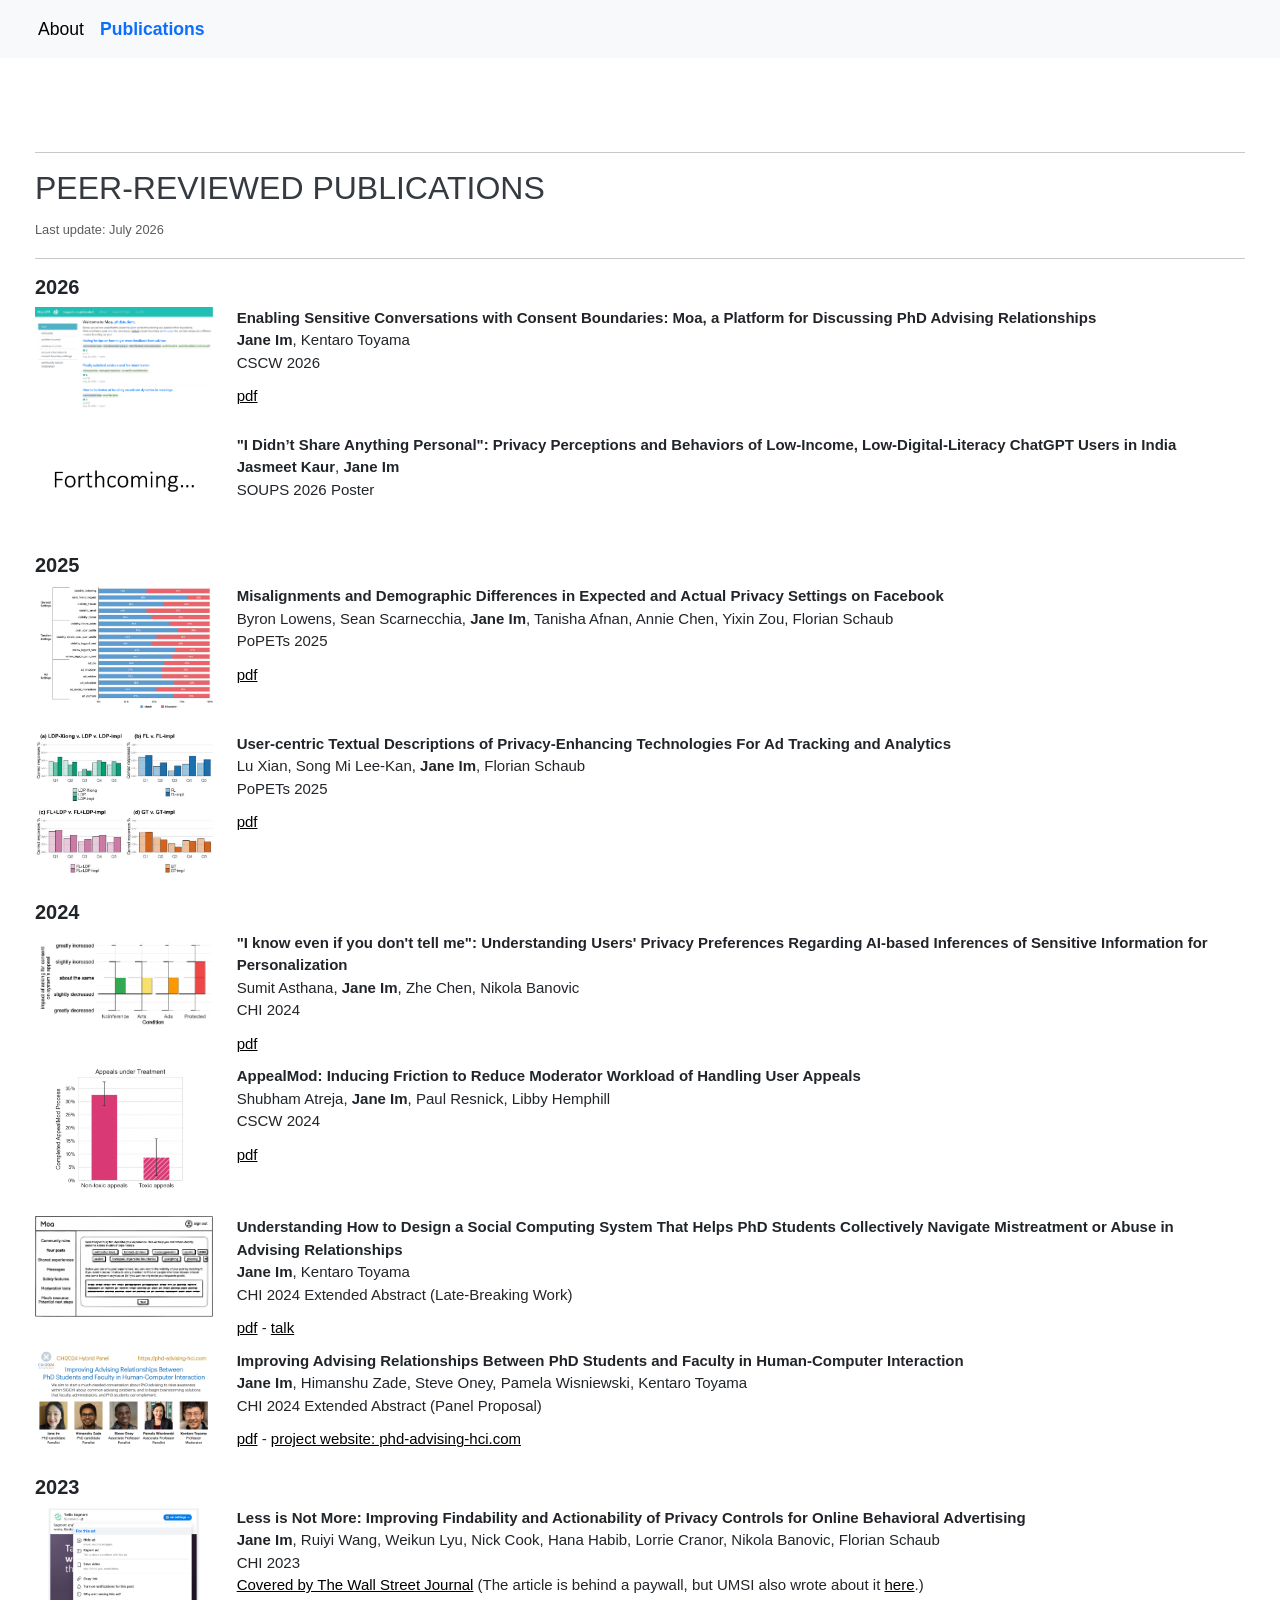
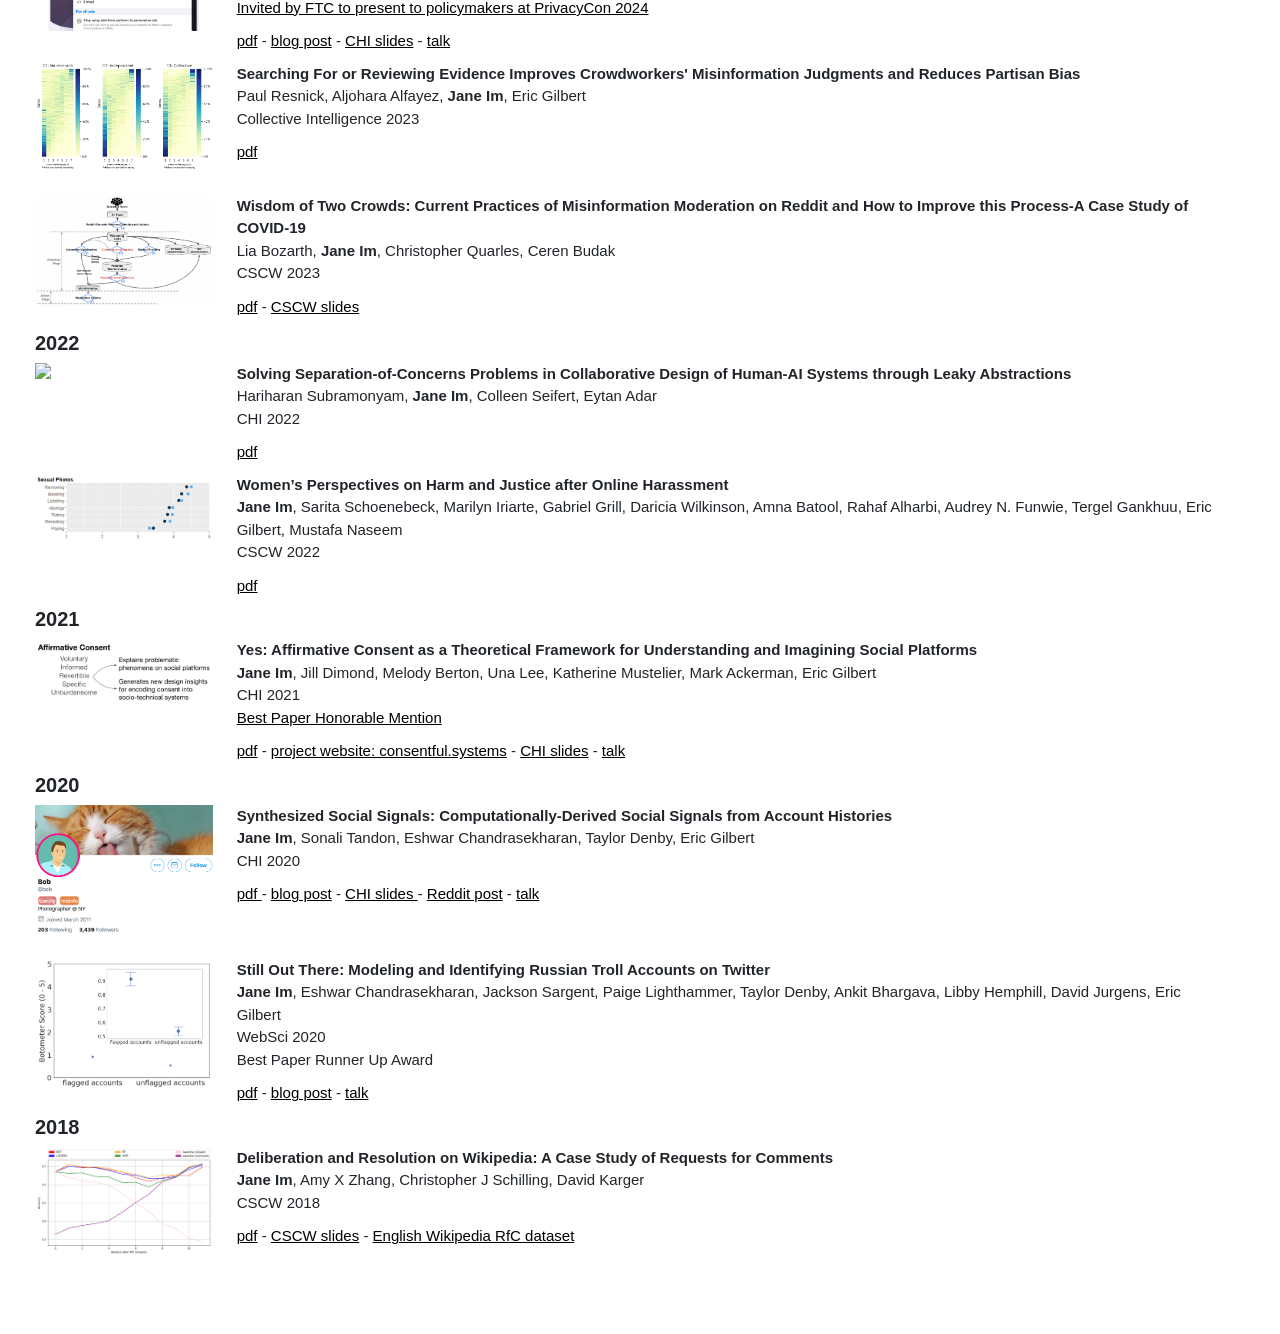
==== publications.html @ b5b334bc "publications page" ====
<!doctype html>
<html lang="en">
    <head>
        <meta charset="utf-8">
        <meta name="viewport" content="width=device-width, initial-scale=1, shrink-to-fit=no">
        <!-- Meta -->
        <meta name="description" content="Website of the RISC Group at CISPA.">
        <meta name="author" content="Jane Im">
        <!-- Performance -->
        <link rel="preload" as="font" href="webfonts/fa-brands-400.woff2" type="font/woff2" crossorigin="anonymous">
        <link rel="preload" as="font" href="webfonts/fa-regular-400.woff2" type="font/woff2" crossorigin="anonymous">
        <link rel="preload" as="font" href="webfonts/fa-solid-900.woff2" type="font/woff2" crossorigin="anonymous">
        <link rel="preload" as="font" href="webfonts/fa-v4compatibility.woff2" type="font/woff2" crossorigin="anonymous">
        <link rel="preload" as="font" href="webfonts/quicksand-v28-latin-ext_latin-500.woff2" type="font/woff2" crossorigin="anonymous">
        <link rel="preload" as="font" href="webfonts/quicksand-v28-latin-ext_latin-700.woff2" type="font/woff2" crossorigin="anonymous">
        <link rel="preload" as="font" href="webfonts/vt323-v17-latin-ext_latin-regular.woff2" type="font/woff2" crossorigin="anonymous">
        <!-- Facebook Card -->
        <meta property="og:type" content="website">
        <meta property="og:title" content="RISC Group's website.">
        <!-- Style -->
        <title>RISC Group</title>
        <link rel="stylesheet" href="css/thirdparty/bootstrap.min.css">
        <link rel="stylesheet" href="css/custom/website.css?v=1337">
        <link rel="stylesheet" href="css/custom/base.css">
        <link rel="stylesheet" href="css/thirdparty/fontawesome.all.min.css">
    </head>
    <body id="main">
        <nav class="navbar navbar-expand-lg navbar-light bg-light fixed-top">
            <div class="container">
                <!-- <a class="navbar-brand" href="index.html"><picture><source srcset="img/logos/mg-trans.webp" type="image/webp"><source srcset="img/logos/mg-trans.png" type="image/png"><img src="img/logos/mg-trans.png" width="32" height="32" alt="MG Logo" class="d-inline-block align-top" loading="lazy"></picture></a> -->
                <button class="navbar-toggler" type="button" data-bs-toggle="collapse" data-bs-target="#navbarsExampleDefault" aria-controls="navbarsExampleDefault" aria-expanded="false" aria-label="Toggle navigation">
                    <span class="navbar-toggler-icon"></span>
                </button>
                <div class="collapse navbar-collapse" id="navbarsExampleDefault">
                    <ul class="navbar-nav me-auto mb-2 mb-lg-0 smooth-scroll">
                        <li class="nav-item"><a class="nav-link" href="index.html">About</a></li>
                        <li class="nav-item active"><a class="nav-link" href="publications.html" data-bs-toggle="collapse" data-bs-target=".navbar-collapse.show">Publications <span class="visually-hidden">(current)</span></a></li>
                    </ul>
                </div>
            </div>
        </nav>
        <div class="container">
            <hr>
            <h2 id="publications" class="headline">Peer-Reviewed Publications</h2>
            <span class="text-muted list-item-unstyled" style="font-size: 0.8rem;">Last update: July 2026</span>
            <hr>
            <!-- Citation Profiles -->
            <div class="row fluid" id="publications">

            <div class="project-category"><h5>2026</h5></div>
            <div class="row project-row">
                <div class="col-md-2 col-xs-4"><img src="images/moa-main.png" class="img-fluid center-block project-img"></div>
                <div class="col-md-10 col-xs-8">
                    <div  class="project-title"> <b>Enabling Sensitive Conversations with Consent Boundaries: Moa, a Platform for Discussing PhD Advising Relationships </b> 
                        <br>
                        <span class="group-member">Jane Im</span>, Kentaro Toyama
                        <br>
                        CSCW 2026
                    </div>
                    <div class="project-description">
                        <a href="papers/CSCW_Moa.pdf">pdf</a>
                    </div>
                </div>
            </div>
            <br>
            <div class="row project-row">
                <div class="col-md-2 col-xs-4"><img src="images/forthcoming.png" class="img-fluid center-block project-img"></div>
                <div class="col-md-10 col-xs-8">
                    <div  class="project-title"> <b>"I Didn’t Share Anything Personal": Privacy Perceptions and Behaviors of Low-Income, Low-Digital-Literacy ChatGPT Users in India </b> 
                        <br>
                        <span class="group-member">Jasmeet Kaur</span>, <span class="group-member">Jane Im</span>
                        <br>
                        SOUPS 2026 Poster
                    </div>
                    <div class="project-description">
                        <!-- <a href="papers/CSCW_Moa.pdf">pdf</a> -->
                    </div>
                </div>
            </div>
            <br>
            <div class="project-category"><h5>2025</h5></div>
            <div class="row project-row">
                <div class="col-md-2 col-xs-4"><img src="images/lowens-popets-2025.jpg" class="img-fluid center-block project-img"></div>
                <div class="col-md-10 col-xs-8">
                    <div  class="project-title"> <b>Misalignments and Demographic Differences in Expected and Actual Privacy Settings on Facebook</b> 
                        <br>
                        Byron Lowens, Sean Scarnecchia, <span class="group-member">Jane Im</span>, Tanisha Afnan, Annie Chen, Yixin Zou, Florian Schaub
                        <br>
                        PoPETs 2025
                    </div>
                    <div class="project-description">
                        <a href="papers/lowens-popets-2025.pdf">pdf</a>
                    </div>
                </div>
            </div>
            <br>
            <div class="row project-row">
                <div class="col-md-2 col-xs-4"><img src="images/xian-popets-2025.jpg" class="img-fluid center-block project-img"></div>
                <div class="col-md-10 col-xs-8">
                    <div  class="project-title"> <b>User-centric Textual Descriptions of Privacy-Enhancing Technologies For Ad Tracking and Analytics</b> 
                        <br>
                        Lu Xian, Song Mi Lee-Kan, <span class="group-member">Jane Im</span>, Florian Schaub 
                        <br>
                        PoPETs 2025
                    </div>
                    <div class="project-description">
                        <a href="papers/xian-popets-2025.pdf">pdf</a>
                    </div>
                </div>
            </div>

            <br>

            <div class="project-category"><h5>2024</h5></div>
            <div class="row project-row">
                <div class="col-md-2 col-xs-4"><img src="images/chi2024-asthana.png" class="img-fluid center-block project-img"></div>
                <div class="col-md-10 col-xs-8">
                    <div  class="project-title"> <b>"I know even if you don't tell me": Understanding Users' Privacy Preferences Regarding AI-based Inferences of Sensitive Information for Personalization</b> 
                        <br>
                        Sumit Asthana, <span class="group-member">Jane Im</span>, Zhe Chen, Nikola Banovic 
                        <br>
                        CHI 2024
                    </div>
                    <div class="project-description">
                        <a href="papers/chi2024-personalization-and-inference.pdf">pdf</a>
                    </div>
                </div>
            </div>
            <br>
            <div class="row project-row">
                <div class="col-md-2 col-xs-4"><img src="images/cscw23.png" class="img-fluid center-block project-img"></div>
                <div class="col-md-10 col-xs-8">
                    <div  class="project-title"> <b>AppealMod: Inducing Friction to Reduce Moderator Workload of Handling User Appeals</b> 
                        <br>
                        Shubham Atreja, <span class="group-member">Jane Im</span>, Paul Resnick, Libby Hemphill
                        <br>
                        CSCW 2024
                    </div>
                    <div class="project-description">
                        <a href="https://arxiv.org/pdf/2301.07163.pdf">pdf</a>
                    </div>
                </div>
            </div>
            <br>
            <div class="row project-row">
                <div class="col-md-2 col-xs-4"><img src="images/chiea24-lbw.png" class="img-fluid center-block project-img"></div>
                <div class="col-md-10 col-xs-8">
                    <div  class="project-title"> <b>Understanding How to Design a Social Computing System That Helps PhD Students Collectively Navigate Mistreatment or Abuse in Advising Relationships</b> 
                        <br>
                        <span class="group-member">Jane Im</span>, Kentaro Toyama
                        <br>
                        CHI 2024 Extended Abstract (Late-Breaking Work)
                    </div>
                    <div class="project-description">
                        <a href="papers/chiea2024-phd-advising-lbw.pdf">pdf</a> - <a href="https://youtu.be/Ys6WTHJ48sU">talk</a>
                    </div>
                </div>
            </div>
            <br>
            <div class="row project-row">
                <div class="col-md-2 col-xs-4"><img src="images/phd-advising-relationship.png" class="img-fluid center-block project-img"></div>
                <div class="col-md-10 col-xs-8">
                    <div  class="project-title"> <b>Improving Advising Relationships Between PhD Students and Faculty in Human-Computer Interaction</b> 
                        <br>
                        <span class="group-member">Jane Im</span>, Himanshu Zade, Steve Oney, Pamela Wisniewski, Kentaro Toyama 
                        <br>
                        CHI 2024 Extended Abstract (Panel Proposal)
                    </div>
                    <div class="project-description">
                        <a href="papers/chi2024-improving-advising.pdf">pdf</a> - <a href="https://phd-advising-hci.com">project website: phd-advising-hci.com</a>
                    </div>
                </div>
            </div> 
            <br>
            <div class="project-category"><h5>2023</h5></div>
            <div class="row project-row">
                <div class="col-md-2 col-xs-4"><img src="images/ad-control.png" class="img-fluid center-block project-img"></div>
                <div class="col-md-10 col-xs-8">
                    <div  class="project-title"> <b>Less is Not More: Improving Findability and Actionability of Privacy Controls for Online Behavioral Advertising</b> 
                        <br>
                        <span class="group-member">Jane Im</span>, Ruiyi Wang, Weikun Lyu, Nick Cook, Hana Habib, Lorrie Cranor, Nikola Banovic, Florian Schaub
                        <br>
                        CHI 2023
                    </div>
                    <div>
                        <a class="award" href="https://www.wsj.com/business/media/easier-consumers-control-ads-e20b5580">Covered by The Wall Street Journal</a> (The article is behind a paywall, but UMSI also wrote about it <a href="https://www.si.umich.edu/about-umsi/news/im-social-media-users-want-more-control-over-ads">here</a>.)
                        <br>
                        <a class="award" href="https://www.ftc.gov/news-events/events/2024/03/privacycon-2024">Invited by FTC to present to policymakers at PrivacyCon 2024</a>
                    </div>
                    <div class="project-description">
                        <a href="papers/chi23-ad-control-findability.pdf">pdf</a> - <a href="https://medium.com/@imjane/less-is-not-more-improving-findability-and-actionability-of-privacy-controls-for-online-behavioral-32844387784b">blog post</a> - <a href="papers/chi2023-janeim.pdf">CHI slides</a> - <a href="https://youtu.be/Vx9h_3PLZhM">talk</a>
                    </div>
                </div>
            </div>
            <br>
            <div class="row project-row">
                <div class="col-md-2 col-xs-4"><img src="images/informed-crowd.png" class="img-fluid center-block project-img"></div>
                <div class="col-md-10 col-xs-8">
                    <div  class="project-title"> <b> Searching For or Reviewing Evidence Improves Crowdworkers' Misinformation Judgments and Reduces Partisan Bias</b> 
                        <br>
                        Paul Resnick, Aljohara Alfayez, <span class="group-member">Jane Im</span>, Eric Gilbert
                        <br>
                        Collective Intelligence 2023
                    </div>
                    <div class="project-description">
                        <!-- In this work, we investigated whether crowd workers can be trusted to judge whether news-like articles on the Internet are misleading. Do partisanship and inexperience get in the way?
                        <br> -->
                        <a href="https://arxiv.org/pdf/2108.07898">pdf</a>
                    </div>
                </div>
            </div>
            <br>
            <div class="row project-row">
                <div class="col-md-2 col-xs-4"><img src="images/mod-workflow.png" class="img-fluid center-block project-img"></div>
                <div class="col-md-10 col-xs-8">
                    <div  class="project-title"> <b> Wisdom of Two Crowds: Current Practices of Misinformation Moderation on Reddit and How to Improve this Process-A Case Study of COVID-19</b> 
                        <br>
                        Lia Bozarth, <span class="group-member">Jane Im</span>, Christopher Quarles, Ceren Budak
                        <br>
                        CSCW 2023
                    </div>
                    <div class="project-description">
                        <a href="papers/cscw2023-bozarth.pdf">pdf</a> - <a href="papers/cscw2023-crowd-wisdom-talk.pdf">CSCW slides</a> 
                    </div>
                </div>
            </div>
            <br>
            <div class="project-category"><h5>2022</h5></div>
            <div class="row project-row">
                <div class="col-md-2 col-xs-4"><img src="https://haridecoded.com/images/leaky.png" class="img-fluid center-block project-img"></div>
                <div class="col-md-10 col-xs-8">
                    <div  class="project-title"> <b>Solving Separation-of-Concerns Problems in Collaborative Design of Human-AI Systems through Leaky Abstractions</b> 
                        <br>
                        Hariharan Subramonyam, <span class="group-member">Jane Im</span>, Colleen Seifert, Eytan Adar
                        <br>
                        CHI 2022
                    </div>
                    <div class="project-description">
                        <a href="https://haridecoded.com/resources/leaky.pdf">pdf</a> 
                    </div>
                </div>
            </div>
            <br>
            <div class="row project-row">
                <div class="col-md-2 col-xs-4"><img src="images/cscw22.png" class="img-fluid center-block project-img"></div>
                <div class="col-md-10 col-xs-8">
                    <div  class="project-title"> <b> Women’s Perspectives on Harm and Justice after Online Harassment</b> 
                        <br>
                        <span class="group-member">Jane Im</span>, Sarita Schoenebeck, Marilyn Iriarte, Gabriel Grill, Daricia Wilkinson, Amna Batool, Rahaf Alharbi, Audrey N. Funwie, Tergel Gankhuu, Eric Gilbert, Mustafa Naseem
                        <br>
                        CSCW 2022
                    </div>
                    <div class="project-description">
                        <a href="papers/cscw22-women-perspectives-online-harm.pdf">pdf</a> 
                    </div>
                </div>
            </div>
            <br>
            <div class="project-category"><h5>2021</h5></div>
            <div class="row project-row">
                    <div class="col-md-2 col-xs-4">
                    <img src="images/ac-framework.png" class="img-fluid center-block project-img"></div>
                    <div class="col-md-10 col-xs-8">
                        <div  class="project-title"> <b>Yes: Affirmative Consent as a Theoretical Framework for Understanding and Imagining Social Platforms </b>
                        <br>
                        <span class="group-member">Jane Im</span>, Jill Dimond, Melody Berton, Una Lee, Katherine Mustelier, Mark Ackerman, Eric Gilbert
                        <br>
                        CHI 2021
                        </div>
                        <div class="award">
                            <a href="https://chi2021.acm.org/information/5208.html">Best Paper Honorable Mention</a>
                        </div>
                        <div class="project-description">
                            <a href="papers/chi2021-affirmative-consent.pdf">pdf</a> - <a href="https://consentful.systems/">project website: consentful.systems</a> - <a href="papers/chi2021-slides.pdf">CHI slides</a> - <a href="https://youtu.be/eLxEG5qHIso">talk</a>
                            <br>                    
                        </div>
                    </div>
                </div>
            <br>
            <div class="project-category"><h5>2020</h5></div>
            <div class="row project-row">
                <div class="col-md-2 col-xs-4">
                <img src="images/sig.png" class="img-fluid center-block project-img"></div>
                <div class="col-md-10 col-xs-8">
                    <div  class="project-title"> <b>Synthesized Social Signals: Computationally-Derived Social Signals from Account Histories </b>
                    <br>
                    <span class="group-member">Jane Im</span>, Sonali Tandon, Eshwar Chandrasekharan, Taylor Denby, Eric Gilbert
                    <br>
                    CHI 2020
                    </div>
                    <div class="project-description">
                        <!-- Social signals are crucial when we decide if we want to interact with someone online. However, social signals are limited to the few that platform designers provide, and most can be easily manipulated. 
                        We propose a new idea called synthesized social signals (S3s): social signals computationally derived from an account’s history and then rendered into the profile. By developing and deploying a Chrome extension called Sig, we show that S3s can reduce receiver costs and raise the cost of faking signals.
                        <br> -->
                        <a href="papers/s3-chi2020.pdf"> pdf </a> - <a href="https://medium.com/@imjane/synthesized-social-signals-s3s-a5f31b07210d">blog post</a> - <a href="papers/s3-chi-2020.pdf"> CHI slides </a> - <a href="https://www.reddit.com/r/science/comments/foxfxs/analyzing_twitter_users_post_history_can/">Reddit post</a> -  <a href="https://youtu.be/SmNXUS-kFik">talk</a>
                        <!-- <div class="video">
                            <iframe width="448" height="252" src="https://www.youtube.com/embed/SmNXUS-kFik" frameborder="0" allow="accelerometer; autoplay; encrypted-media; gyroscope; picture-in-picture" allowfullscreen></iframe>
                        </div> -->
                    </div>
                </div>
            </div>
            <br>
            <div class="row project-row">
                <div class="col-md-2 col-xs-4"><img src="images/russian-troll.png" class="img-fluid center-block project-img"></div>
                <div class="col-md-10 col-xs-8">
                    <div  class="project-title"> 
                        <b>
                        Still Out There: Modeling and Identifying Russian Troll Accounts on Twitter
                        </b>  
                        <br>
                        <span class="group-member">Jane Im</span>, Eshwar Chandrasekharan, Jackson Sargent, Paige Lighthammer, Taylor Denby, Ankit Bhargava, Libby Hemphill, David Jurgens, Eric Gilbert
                        <br>
                        WebSci 2020 
                    </div>
                    <div class="award">Best Paper Runner Up Award</div>
                    <div class="project-description">
                       <!--  There is evidence that Russia’s Internet Research Agency attempted to interfere with the 2016 U.S. election by running fake accounts on Twitter—often referred to as “Russian trolls”. In this work, we: 1) develop machine learning models that predict whether a Twitter account is a Russian troll within a set of 170K control accounts; and, 2) demonstrate that it is possible to use this model to find active accounts on Twitter still likely acting on behalf of the Russian state. 
                        <br> -->
                        <a href="papers/ira-websci20.pdf">pdf</a> - <a href="https://medium.com/@imjane/we-think-the-russian-trolls-are-still-out-there-attempts-to-identify-them-with-ml-907fee07bd93?fbclid=IwAR08E_rbBGJUGsw2do2VJhdUmOm0uX2TtksXBmGNp3zy2E7IeI6MAD_WjfQ">blog post</a> - <a href="https://youtu.be/EI7MUZUP-Z8">talk</a>
                        <!-- <div class="video">
                            <iframe width="448" height="252" src="https://www.youtube.com/embed/EI7MUZUP-Z8" frameborder="0" allow="accelerometer; autoplay; encrypted-media; gyroscope; picture-in-picture" allowfullscreen></iframe>
                        </div> -->
                    </div>
                </div>
            </div>
            <br>
            <div class="project-category"><h5>2018</h5></div>
            <div class="row project-row">
                <div class="col-md-2 col-xs-4"><img src="images/rfc_image.png" class="img-fluid center-block project-img"></div>
                <div class="col-md-10 col-xs-8">
                    <div  class="project-title"> <b>Deliberation and Resolution on Wikipedia: A Case Study of Requests for Comments</b> 
                     <br>
                    <span class="group-member">Jane Im</span>, Amy X Zhang, Christopher J Schilling, David Karger 
                    <br>
                    CSCW 2018
                    </div>
                    <div class="project-description">
                        <!-- <a href="http://en.wikipedia.org/wiki/Wikipedia:Requests_for_comment">Request for Comment (RfC)</a> is a system within Wikipedia for inviting new inputs to help resolve an ongoing content dispute.
                        <br>
                        We researched on preventing stale RfCs by building models to predict RfCs' outcomes.
                        <br> -->
                        <a href="papers/final_version_CSCW_2018.pdf">pdf</a> - <a href="papers/CSCW 2018 FINAL.pdf">CSCW slides</a> - <a href="https://figshare.com/articles/rfc_sql/7038575">English Wikipedia RfC dataset</a>
                       <!--  <div class="video">
                            <iframe width="448" height="252" src="https://www.youtube.com/embed/OY8vZ6wES9o?start=1821" frameborder="0" allow="accelerometer; autoplay; encrypted-media; gyroscope; picture-in-picture" allowfullscreen></iframe>
                        </div> -->
                    </div>
                </div>
            </div>

            <br>
             

        </div>
            <!-- List of papers -->
            
            <!-- Just some spacing -->
            <br>
            <br>
        </div><!-- end container -->
        <script src="js/thirdparty/jquery.min.js"></script>
        <script>window.jQuery || document.write('<script src="js/thirdparty/jquery.min.js"><\/script>')</script>
        <script src="js/thirdparty/bootstrap.bundle.min.js"></script>
        <script src="js/custom/website.js"></script>
    </body>
</html>
---- css/custom/website.css ----
/*** Google Web Fonts - START ***/

/* quicksand-500 - latin-ext_latin */
@font-face {
    font-family: "Avenir Next", Avenir, "Helvetica Neue", "Gill Sans", "Gill Sans MT", Helvetica, sans-serif;
    font-style: normal;
    /*font-weight: 500;*/
    src: local(''),
        url('../../webfonts/quicksand-v28-latin-ext_latin-500.woff2') format('woff2'), /* Chrome 26+, Opera 23+, Firefox 39+ */
        url('../../webfonts/quicksand-v28-latin-ext_latin-500.woff') format('woff'); /* Chrome 6+, Firefox 3.6+, IE 9+, Safari 5.1+ */
    font-display: swap;
}
/* quicksand-700 - latin-ext_latin */
@font-face {
    ffont-family: "Avenir Next", Avenir, "Helvetica Neue", "Gill Sans", "Gill Sans MT", Helvetica, sans-serif;
    
    font-style: normal;
    /*font-weight: 700;*/
    src: local(''),
        url('../../webfonts/quicksand-v28-latin-ext_latin-700.woff2') format('woff2'), /* Chrome 26+, Opera 23+, Firefox 39+ */
        url('../../webfonts/quicksand-v28-latin-ext_latin-700.woff') format('woff'); /* Chrome 6+, Firefox 3.6+, IE 9+, Safari 5.1+ */
    font-display: swap;
}

body {
    font-size: 110%;
    font-family: 'Quicksand', sans-serif;
    /*font-weight: 500;*/
}

h2 {
    font-family: 'Quicksand', sans-serif;
}

h3, h4, h5, h6 {
    font-weight: 700;
}

/* Navbar Hacks */
/* Current active */
.navbar-nav > .active > a {
    color: #0d6efd!important;
    font-weight: bold;
}
.nav-link {
    color: #000 !important;
}
.nav-item .text-muted{
    color: #6c757d!important
}

/* On mouse over */
.nav-item > a:hover {
    color: #0d6efd!important;
}

/*** Google Web Fonts - END ***/

body > .container {
    padding: 80px 15px 0;
}

.list-group-item {
    padding-left: 8px;
}

.list-inline {
    margin-bottom: 0px;
}

.card-body {
    padding: 0rem 0.25rem 0.25rem 0.25rem;
}

.card-main {
    margin-bottom: 15px;
}

/* Buttons */
.paper-button {
    margin-top: 0.25rem;
}
.cispa-button:hover {
    color: #fff;
    background-color: #018dca;
}
.mpi-button:hover {
    color: #fff;
    background-color: #006c66;
}
.rub-button:hover {
    color: #fff;
    background-color: #17365c;
}
.uds-button:hover {
    color: #fff;
    background-color: #10427a;
}
.mastodon-button:hover {
    color: #fff;
    background-color: #8c8dff;
}
.matrix-button:hover {
    color: #fff;
    background-color: #000;
}
.linkedin-button:hover {
    color: #fff;
    background-color: #1166c2;
}
.signal-button:hover {
    color: #fff;
    background-color: #3a76f0;
}
.slack-button:hover {
    color: #fff;
    background-color: #511851;
}
.github-button:hover {
    color: #fff;
    background-color: #000;
}
.google-hall-of-fame-button:hover {
    color: #fff;
    background-color: #0c9d58;
}
.apple-hall-of-fame-button:hover {
    color: #fff;
    background-color: #000;
}
.pgp-key-button:hover {
    color: #fff;
    background-color:#0093DD;
}
.google-scholar-button:hover {
    color: #fff;
    background-color: #4285F4;
}
.dblp-button:hover {
    color: #fff;
    background-color: #deb41d;
}
.orcid-button:hover {
    color: #fff;
    background-color: #99bb3d;
}
.ieee-xplore-button:hover {
     color: #fff;
     background-color: #17445a;
}
.acm-dl-button:hover {
    color: #fff;
    background-color: #000;
}
.usenix-button:hover {
    color: #fff;
    background-color: #d02039;
}
.research-gate-button:hover {
    color: #fff;
    background-color: #10aea1;
}
.semantic-scholar-button:hover {
    color: #fff;
    background-color: #1f3c73;
}
.web-of-science-button:hover {
    color: #fff;
    background-color: #5d33bf;
}
.arxiv-button:hover {
    color: #fff;
    background-color: #b31b1b;
}
.dimensions-button:hover {
    color: #fff;
    background-color: #40bbea;
}

.card-text {
    padding: 0.25rem 0.25rem 0.25rem 0.25rem;
}
.card-title {
    padding: 0.25rem 0.25rem 0.25rem 0.25rem;
}
.card-footer {
    padding: 0.25rem 0.25rem 0.25rem 0.25rem;
    background-color: #ffffff;
}

.card-end {
    padding: 0.25rem 0.25rem 0.25rem 0.75rem;
    background-color: rgba(0,0,0,.03);
    border-radius: 0 0 calc(.25rem - 1px) calc(.25rem - 1px)
}

.spacer {
    padding-top: 1em;
    padding-bottom: 1em;
    display: block;
}

.zoom {
    transition: transform .2s; /* Animation */
}

.zoom:hover {
    transform: scale(1.025);
}

.headline {
    text-transform: uppercase;
    color: #343a40;
}

.hiringtext {
    font-size: 1.2rem;
    color: #fff;
    background: #00000075;
    border-radius: 10px;
}

/* Conference label on paper photo */
.conf-label {
    position: absolute;
    right: 10px;
    top: 0;
    padding: 0;
    width: 64px;
    padding-top: 10px;
    background-color: #0edc8d;
    color: #fff;
    font-size: 1rem;
    font-weight: 800;
    text-align: center;
    z-index: 1
}

/* Flag at the bottom */
.conf-label::before {
    position: absolute;
    content: "";
    left: 0;
    bottom: -38px;
    border: 32px solid #0edc8d;
    border-bottom-color: transparent;
    z-index: -1
}

/* Year under the conference series */
.conf-label span {
    display: block;
    font-size: 1rem;
    font-weight: 600;
    text-transform: uppercase;
    position: relative;
    margin: 0
}

/* UNPUBLISHED - Conference label on paper photo */
.conf-label-unpublished {
    position: absolute;
    right: 10px;
    top: 0;
    padding: 0;
    width: 64px;
    padding-top: 10px;
    background-color: #6c757d;
    color: #fff;
    font-size: 1rem;
    font-weight: 600;
    text-align: center;
    z-index: 1
}

/* UNPUBLISHED - Flag at the bottom */
.conf-label-unpublished::before {
    position: absolute;
    content: "";
    left: 0;
    bottom: -38px;
    border: 32px solid #6c757d;
    border-bottom-color: transparent;
    z-index: -1
}

/* UNPUBLISHED - Year under the conference series */
.conf-label-unpublished span {
    display: block;
    font-size: 1rem;
    font-weight: 600;
    position: relative;
    margin: 0
}

/* Paper photo zoom effect */
.card-image-holder {
    position: relative;
    overflow: hidden;
}

.card-image-holder img {
    width: 100%;
    -webkit-transition: all 0.4s ease-in-out;
    transition: all 0.4s ease-in-out;
}

.card-img-top:hover {
    -webkit-transform: scale(1.05);
            transform: scale(1.05);
}
---- css/custom/base.css ----
body {
    /*font-family: 'Helvetica Neue', 'Source Sans Pro', 'Open Sans',Helvetica,Arial,sans-serif;*/
    font-family: "Avenir Next", Avenir, "Helvetica Neue", "Gill Sans", "Gill Sans MT", Helvetica, sans-serif;
    font-feature-settings: "kern";
    font-kerning: normal;
}

img {
	margin-bottom: 15px;
}

a {
    font-weight: 500;
    color: black;
}

a:hover {
    color: #0d6efd;
}

b{
    /*font-weight: 500;*/
}

.group-member {
    font-weight: 600;
}

.update {
    font-size: 65%;
}

.container {
    padding-left: 10px;
    padding-right: 10px;
}

#buttons {
    font-size: 19px;
}

.current-tag {
    margin-left: 5px;
    padding: 2px 10px;
    text-align: center;
    text-decoration: none;
    display: inline-block;
    font-size: 15px;
    color: #000000;
    border-radius: 7px;
    border: 5px solid #007bff9e;
}

.project-row {
    font-size: 15px;
    margin-bottom: 10px;
}

.project-display {
    margin-left: 5px;
    border: none;
    outline: none;
    padding: 5px 16px;
    text-align: center;
    text-decoration: none;
    display: inline-block;
    font-size: 15px;
    background: #007bff52;
    border-radius: 7px;

}

.project-display:hover {
    color: white;
    cursor:pointer;
}

.project-display:focus {
    color: white;
    cursor:pointer;
    background: #0037ff52;
}

.page table#edu-table td{
    padding-left: 0px;
    padding-right: 20px;
}

.section-container {
    box-shadow: 0 2px 6px 0 rgba(22, 142, 228, 0.16), 0 2px 10px 0 rgba(0,0,0,0.12);
    padding: 12px 20px;
}

h4.project-title {
    color: black;
}

#owner_name {
    text-align: left;
    font-size: 23px;
}

.header-link {
	text-align: right;
	margin-bottom: 15px;
	color: #000000;
}

#sections {
    text-align: right;
    color: #000000;
    font-size: 17px;
}

.landing-description {
    font-size: 15px;
}

#personal-links {
    font-size: 13px;
    margin-top: 5px;
}

#research-openings {
    margin-top: 15px;
    font-size: 13px;
}

#teaching {
    margin-top: 15px;
    font-size: 13px;
}

#misc {
    margin-top: 15px;
    font-size: 13px;
}

#awards-honors {
    margin-top: 15px;
    font-size: 13px;
}

#service {
    margin-top: 15px;
    font-size: 13px;
}

#online {
    margin-top: 15px;
    font-size: 13px;
}

#photo-blurb {
    margin-left: 15px;
    margin-right: 15px;
}

.card-block {
    font-size: 14px;
}

.card-title {
    font-size: 15px;
}

.project-description {
    margin-top: 11px;
    font-size: 15px;
}

body {
    padding-top: 54px;
}

.portfolio-item {
    margin-bottom: 30px;
}

.pagination {
    margin-bottom: 30px;
}

.other_info {
    color: #355ab7;
}

.links {
    text-align:left;
}

#sign {
    text-align: center;
}

#updates {
    margin-top: 15px;
    font-size: 14.5px;
}

#updates .list-group-item {
    padding: 8px;
}

.blog-img {
    width: 30%;
}

.video {
    margin-top: 15px;
}

.courses {
    font-size: 14px;
    margin-bottom: 6px;
}

#photo-credit {
    font-size: 10px;
    margin-bottom: 10px;
}

@media (min-width: 1200px) {
    .container {
        max-width: 1240px;
    }

    .risc-container {
        max-width: 948px;
    }
}

@media only screen and (min-width: 800px) {
    body {
        padding-top: 56px;
    }

    .mobile-only {
        display: none;
    }
}

@media only screen and (max-width: 800px){
    #owner_name {
        text-align: center;
    }

    #headshot {
        display: block;
        margin: 0 auto;
        margin-bottom: 5px;
    }

    .desktop-only {
        display: none;
    }

    #left-container {
        margin: 20px 20px 0px 20px;
    }

    #landing-description {
        margin-left: 5px;
        margin-right: 5px;
    }

    #personal-links {
        text-align: center;
        margin-bottom: 5px;
    }

    #photo-credit {
        text-align: center;
        font-size: 10px;
        margin-top: 10px;
        margin-bottom: 10px;
    }

    #travels {
        text-align: center;
        margin-bottom: 5px;
    }

    #sections {
        font-size: 17px;
        text-align: center;
    }
/*
    .project-row {
        margin: 0px 15px 15px 15px;
    }*/

/*    .project-category {
        margin: 0px 20px 0px 20px;
    }*/

    .landing-description {
        margin: 20px 20px 0px 20px;
    }

    #personal-links {
        margin-top: 12px;
    }

    .video {
        display: none;
    }
}


@media only screen and (max-width: 500px){
    #sections {
        font-size: 13px;
    }

    .video {
        display: none;
    }

    #risc-logo {
        width: 50%;
    }
}
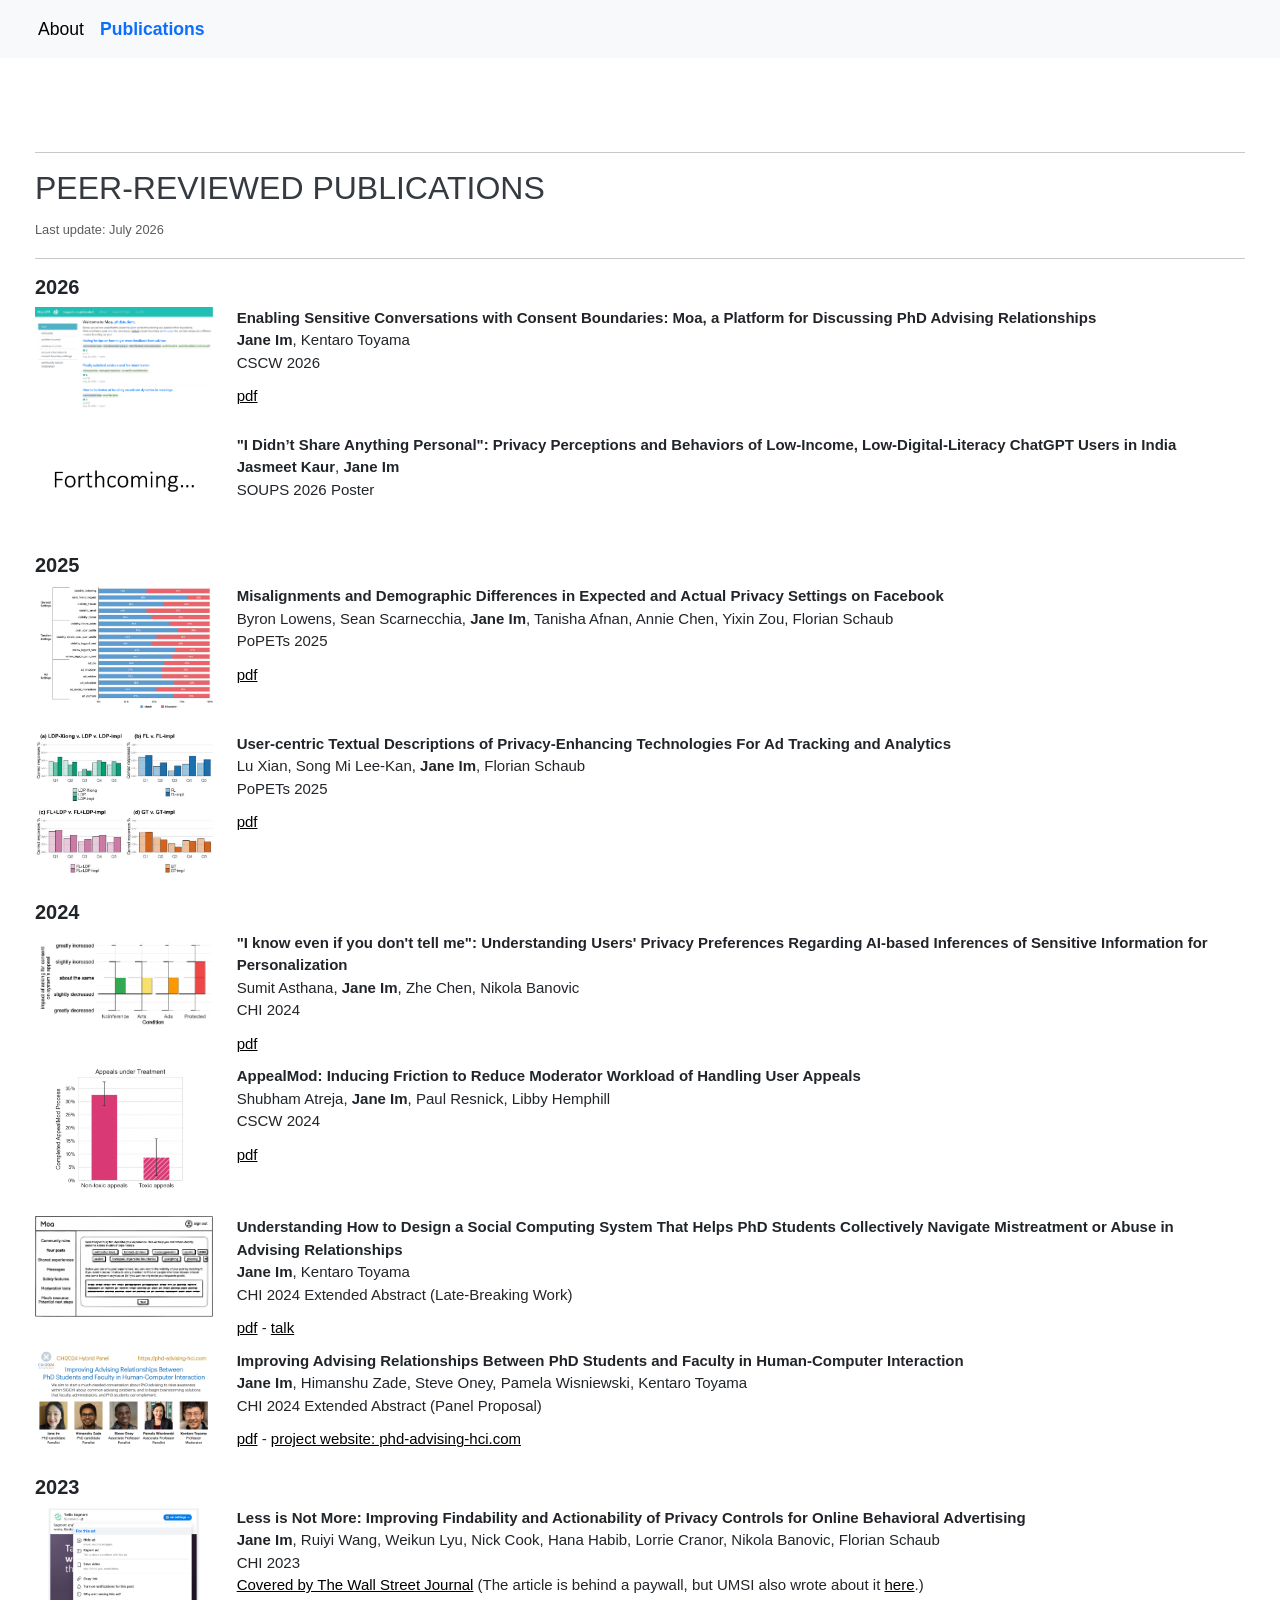
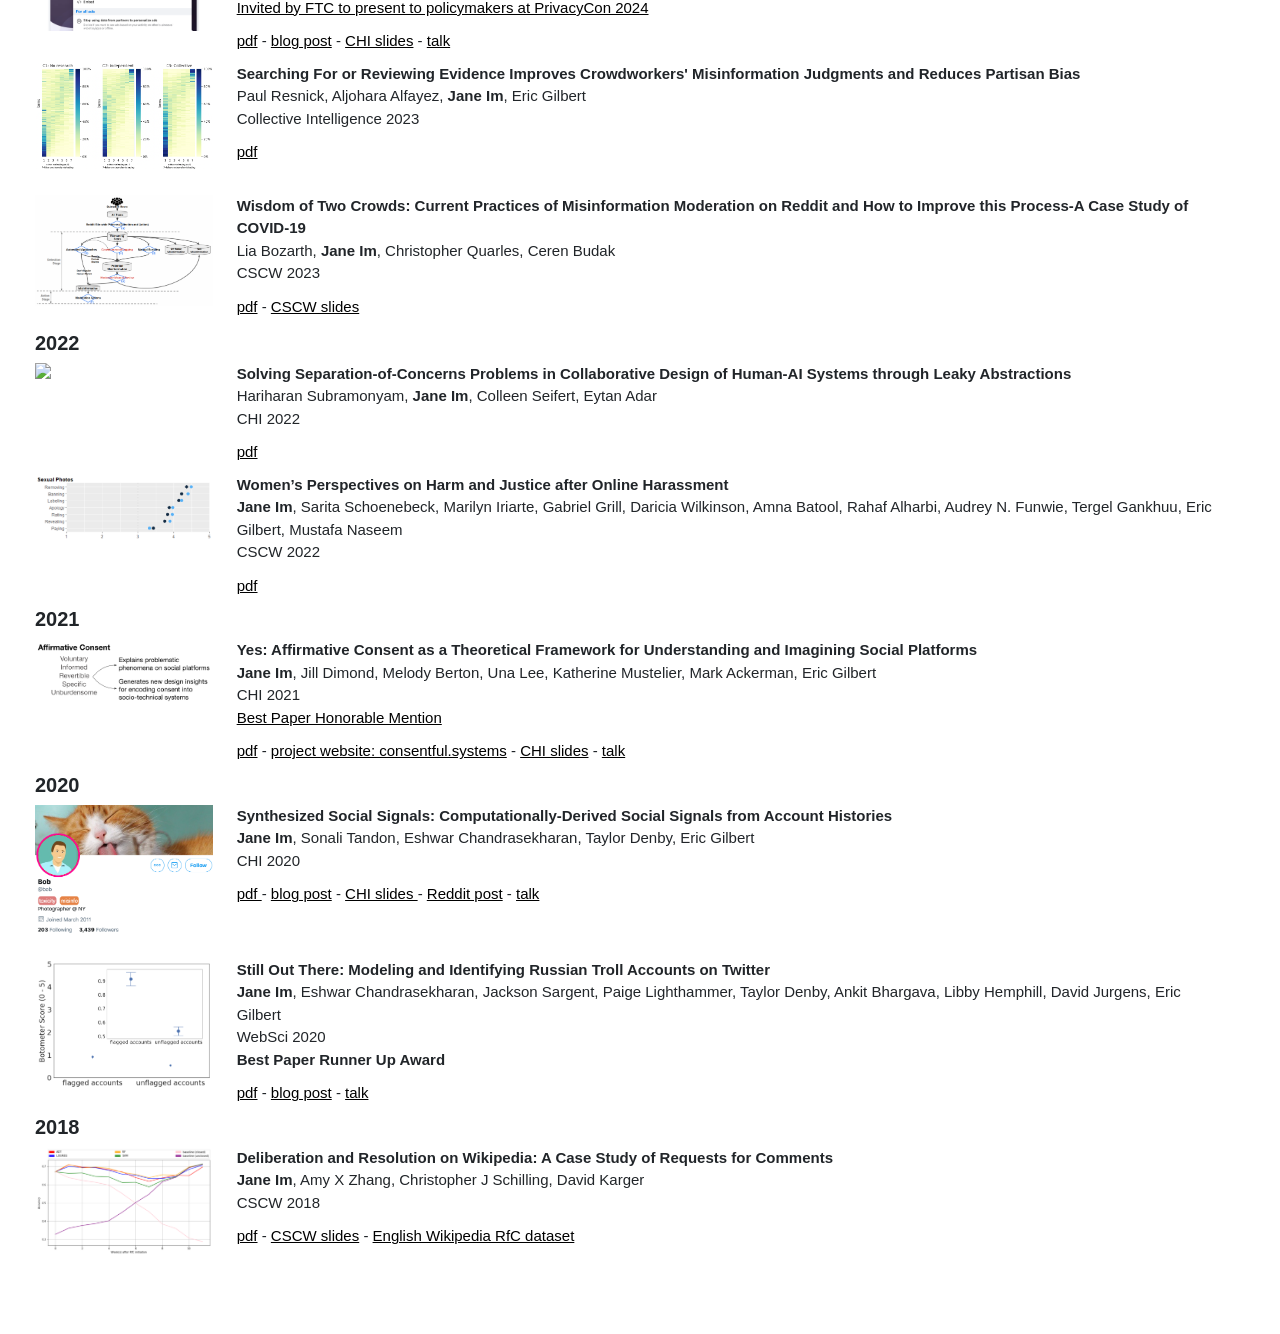
==== commit 1411f6f9: "Update publications.html" ====
--- a/publications.html
+++ b/publications.html
@@ -268,7 +268,7 @@
                         CHI 2021
                         </div>
                         <div class="award">
-                            <a href="https://chi2021.acm.org/information/5208.html">Best Paper Honorable Mention</a>
+                            <b><a href="https://chi2021.acm.org/information/5208.html">Best Paper Honorable Mention</a></b>
                         </div>
                         <div class="project-description">
                             <a href="papers/chi2021-affirmative-consent.pdf">pdf</a> - <a href="https://consentful.systems/">project website: consentful.systems</a> - <a href="papers/chi2021-slides.pdf">CHI slides</a> - <a href="https://youtu.be/eLxEG5qHIso">talk</a>
@@ -312,7 +312,7 @@
                         <br>
                         WebSci 2020 
                     </div>
-                    <div class="award">Best Paper Runner Up Award</div>
+                    <b><div class="award">Best Paper Runner Up Award</div></b>
                     <div class="project-description">
                        <!--  There is evidence that Russia’s Internet Research Agency attempted to interfere with the 2016 U.S. election by running fake accounts on Twitter—often referred to as “Russian trolls”. In this work, we: 1) develop machine learning models that predict whether a Twitter account is a Russian troll within a set of 170K control accounts; and, 2) demonstrate that it is possible to use this model to find active accounts on Twitter still likely acting on behalf of the Russian state. 
                         <br> -->
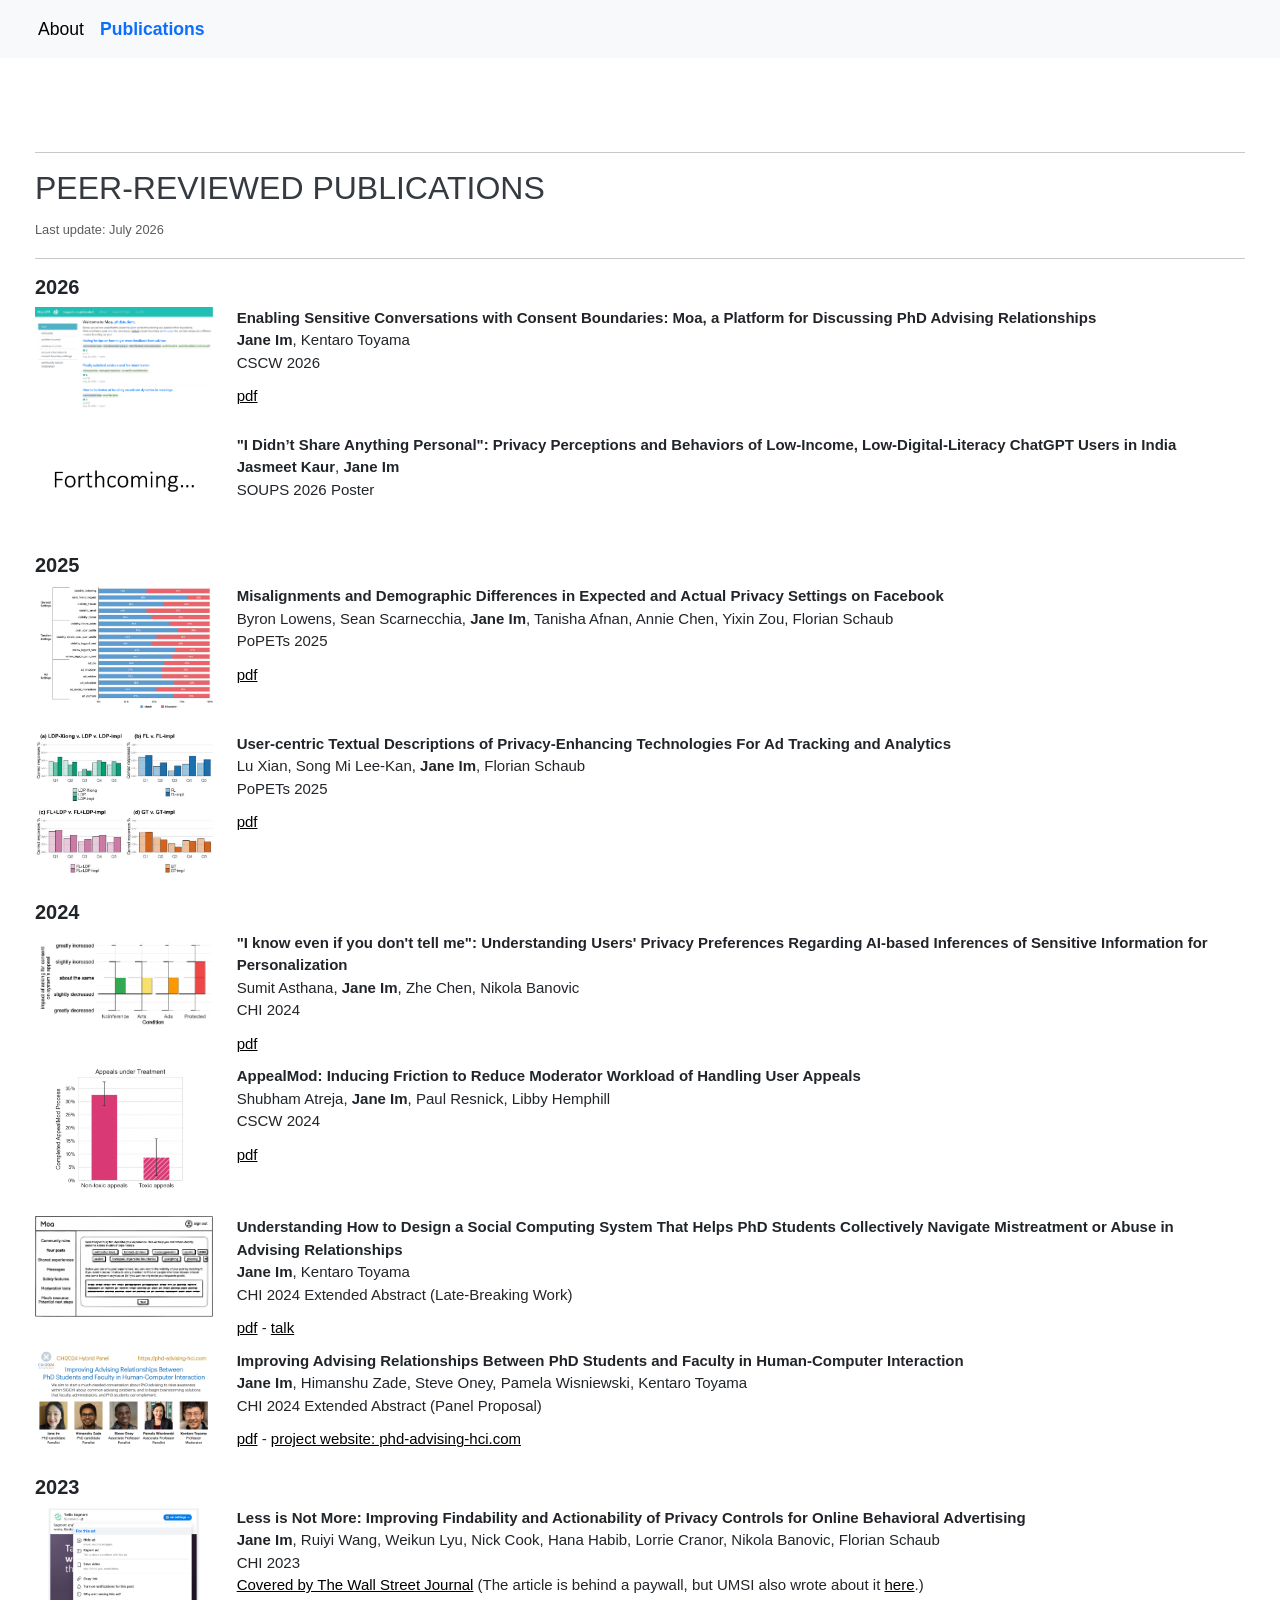
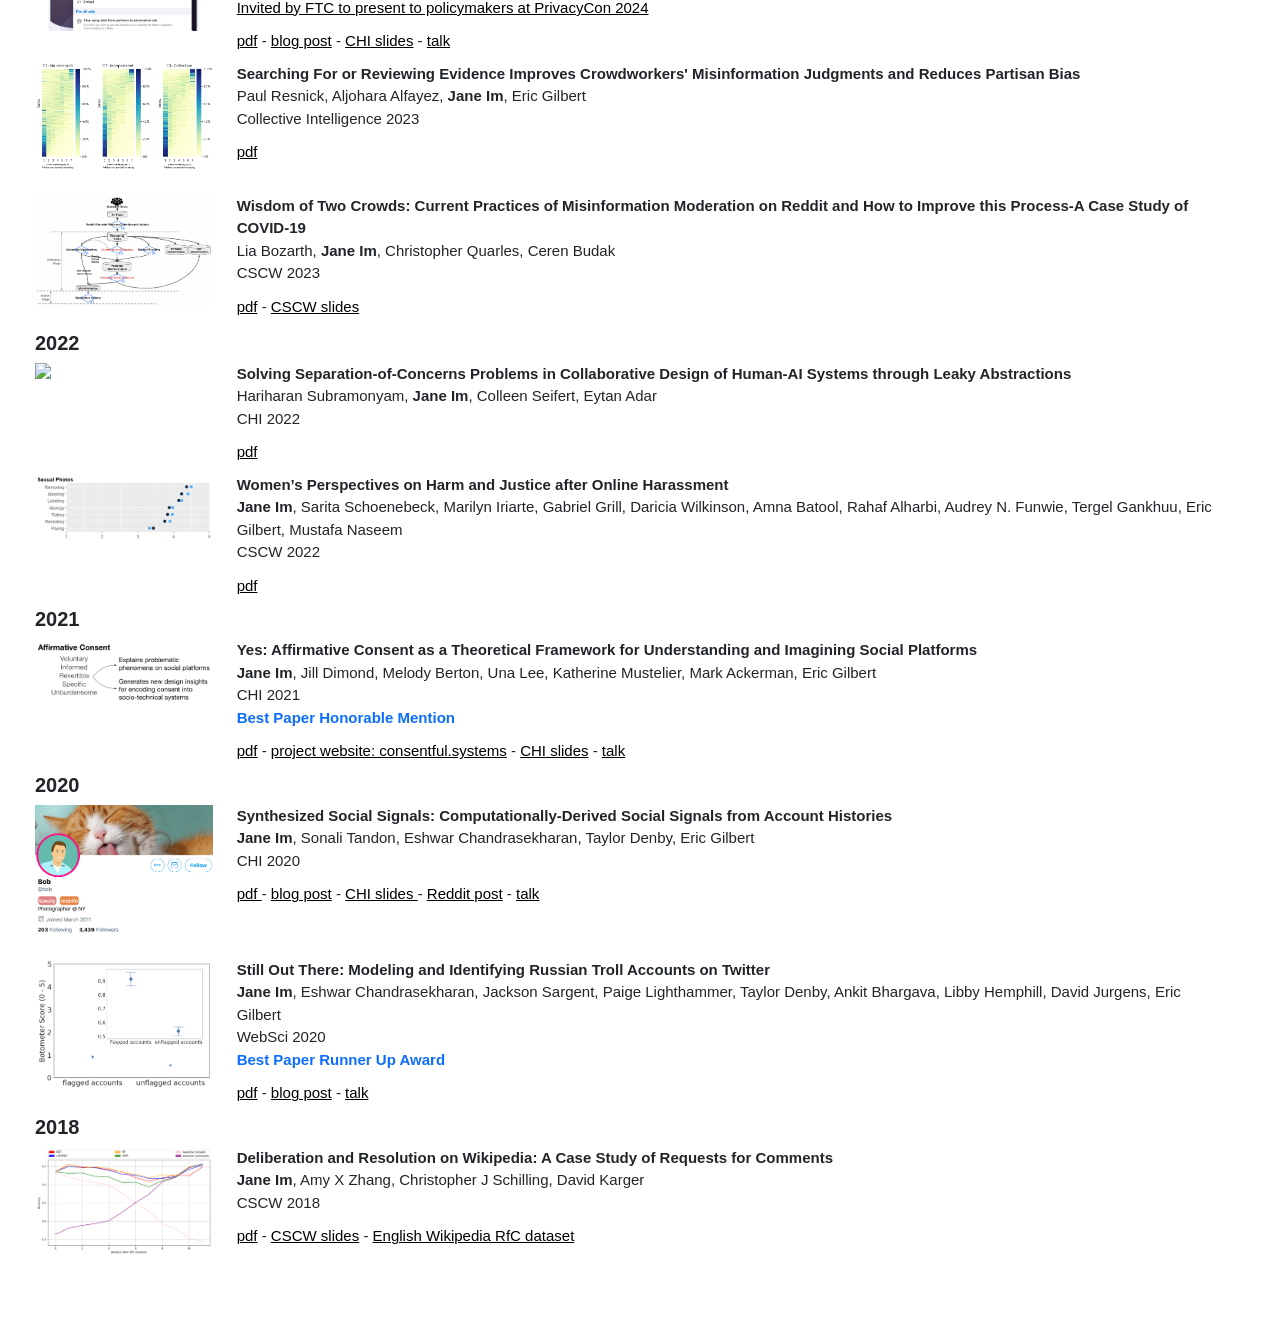
==== commit db027e42: "publications page" ====
--- a/publications.html
+++ b/publications.html
@@ -51,7 +51,7 @@
             <div class="row project-row">
                 <div class="col-md-2 col-xs-4"><img src="images/moa-main.png" class="img-fluid center-block project-img"></div>
                 <div class="col-md-10 col-xs-8">
-                    <div  class="project-title"> <b>Enabling Sensitive Conversations with Consent Boundaries: Moa, a Platform for Discussing PhD Advising Relationships </b> 
+                    <div  class="project-title"><span class="paper-title">Enabling Sensitive Conversations with Consent Boundaries: Moa, a Platform for Discussing PhD Advising Relationships</span> 
                         <br>
                         <span class="group-member">Jane Im</span>, Kentaro Toyama
                         <br>
@@ -66,7 +66,7 @@
             <div class="row project-row">
                 <div class="col-md-2 col-xs-4"><img src="images/forthcoming.png" class="img-fluid center-block project-img"></div>
                 <div class="col-md-10 col-xs-8">
-                    <div  class="project-title"> <b>"I Didn’t Share Anything Personal": Privacy Perceptions and Behaviors of Low-Income, Low-Digital-Literacy ChatGPT Users in India </b> 
+                    <div  class="project-title"><span class="paper-title">"I Didn’t Share Anything Personal": Privacy Perceptions and Behaviors of Low-Income, Low-Digital-Literacy ChatGPT Users in India</span>
                         <br>
                         <span class="group-member">Jasmeet Kaur</span>, <span class="group-member">Jane Im</span>
                         <br>
@@ -82,7 +82,7 @@
             <div class="row project-row">
                 <div class="col-md-2 col-xs-4"><img src="images/lowens-popets-2025.jpg" class="img-fluid center-block project-img"></div>
                 <div class="col-md-10 col-xs-8">
-                    <div  class="project-title"> <b>Misalignments and Demographic Differences in Expected and Actual Privacy Settings on Facebook</b> 
+                    <div  class="project-title"><span class="paper-title">Misalignments and Demographic Differences in Expected and Actual Privacy Settings on Facebook</span> 
                         <br>
                         Byron Lowens, Sean Scarnecchia, <span class="group-member">Jane Im</span>, Tanisha Afnan, Annie Chen, Yixin Zou, Florian Schaub
                         <br>
@@ -97,7 +97,7 @@
             <div class="row project-row">
                 <div class="col-md-2 col-xs-4"><img src="images/xian-popets-2025.jpg" class="img-fluid center-block project-img"></div>
                 <div class="col-md-10 col-xs-8">
-                    <div  class="project-title"> <b>User-centric Textual Descriptions of Privacy-Enhancing Technologies For Ad Tracking and Analytics</b> 
+                    <div  class="project-title"><span class="paper-title">User-centric Textual Descriptions of Privacy-Enhancing Technologies For Ad Tracking and Analytics</span> 
                         <br>
                         Lu Xian, Song Mi Lee-Kan, <span class="group-member">Jane Im</span>, Florian Schaub 
                         <br>
@@ -115,7 +115,7 @@
             <div class="row project-row">
                 <div class="col-md-2 col-xs-4"><img src="images/chi2024-asthana.png" class="img-fluid center-block project-img"></div>
                 <div class="col-md-10 col-xs-8">
-                    <div  class="project-title"> <b>"I know even if you don't tell me": Understanding Users' Privacy Preferences Regarding AI-based Inferences of Sensitive Information for Personalization</b> 
+                    <div  class="project-title"><span class="paper-title">"I know even if you don't tell me": Understanding Users' Privacy Preferences Regarding AI-based Inferences of Sensitive Information for Personalization</span> 
                         <br>
                         Sumit Asthana, <span class="group-member">Jane Im</span>, Zhe Chen, Nikola Banovic 
                         <br>
@@ -130,7 +130,7 @@
             <div class="row project-row">
                 <div class="col-md-2 col-xs-4"><img src="images/cscw23.png" class="img-fluid center-block project-img"></div>
                 <div class="col-md-10 col-xs-8">
-                    <div  class="project-title"> <b>AppealMod: Inducing Friction to Reduce Moderator Workload of Handling User Appeals</b> 
+                    <div  class="project-title"><span class="paper-title">AppealMod: Inducing Friction to Reduce Moderator Workload of Handling User Appeals</span> 
                         <br>
                         Shubham Atreja, <span class="group-member">Jane Im</span>, Paul Resnick, Libby Hemphill
                         <br>
@@ -145,7 +145,7 @@
             <div class="row project-row">
                 <div class="col-md-2 col-xs-4"><img src="images/chiea24-lbw.png" class="img-fluid center-block project-img"></div>
                 <div class="col-md-10 col-xs-8">
-                    <div  class="project-title"> <b>Understanding How to Design a Social Computing System That Helps PhD Students Collectively Navigate Mistreatment or Abuse in Advising Relationships</b> 
+                    <div  class="project-title"><span class="paper-title">Understanding How to Design a Social Computing System That Helps PhD Students Collectively Navigate Mistreatment or Abuse in Advising Relationships</span> 
                         <br>
                         <span class="group-member">Jane Im</span>, Kentaro Toyama
                         <br>
@@ -160,7 +160,7 @@
             <div class="row project-row">
                 <div class="col-md-2 col-xs-4"><img src="images/phd-advising-relationship.png" class="img-fluid center-block project-img"></div>
                 <div class="col-md-10 col-xs-8">
-                    <div  class="project-title"> <b>Improving Advising Relationships Between PhD Students and Faculty in Human-Computer Interaction</b> 
+                    <div  class="project-title"><span class="paper-title">Improving Advising Relationships Between PhD Students and Faculty in Human-Computer Interaction</span> 
                         <br>
                         <span class="group-member">Jane Im</span>, Himanshu Zade, Steve Oney, Pamela Wisniewski, Kentaro Toyama 
                         <br>
@@ -176,16 +176,16 @@
             <div class="row project-row">
                 <div class="col-md-2 col-xs-4"><img src="images/ad-control.png" class="img-fluid center-block project-img"></div>
                 <div class="col-md-10 col-xs-8">
-                    <div  class="project-title"> <b>Less is Not More: Improving Findability and Actionability of Privacy Controls for Online Behavioral Advertising</b> 
+                    <div  class="project-title"><span class="paper-title">Less is Not More: Improving Findability and Actionability of Privacy Controls for Online Behavioral Advertising</span> 
                         <br>
                         <span class="group-member">Jane Im</span>, Ruiyi Wang, Weikun Lyu, Nick Cook, Hana Habib, Lorrie Cranor, Nikola Banovic, Florian Schaub
                         <br>
                         CHI 2023
                     </div>
                     <div>
-                        <a class="award" href="https://www.wsj.com/business/media/easier-consumers-control-ads-e20b5580">Covered by The Wall Street Journal</a> (The article is behind a paywall, but UMSI also wrote about it <a href="https://www.si.umich.edu/about-umsi/news/im-social-media-users-want-more-control-over-ads">here</a>.)
-                        <br>
-                        <a class="award" href="https://www.ftc.gov/news-events/events/2024/03/privacycon-2024">Invited by FTC to present to policymakers at PrivacyCon 2024</a>
+                        <a href="https://www.wsj.com/business/media/easier-consumers-control-ads-e20b5580">Covered by The Wall Street Journal</a> (The article is behind a paywall, but UMSI also wrote about it <a href="https://www.si.umich.edu/about-umsi/news/im-social-media-users-want-more-control-over-ads">here</a>.)
+                        <br>
+                        <a href="https://www.ftc.gov/news-events/events/2024/03/privacycon-2024">Invited by FTC to present to policymakers at PrivacyCon 2024</a>
                     </div>
                     <div class="project-description">
                         <a href="papers/chi23-ad-control-findability.pdf">pdf</a> - <a href="https://medium.com/@imjane/less-is-not-more-improving-findability-and-actionability-of-privacy-controls-for-online-behavioral-32844387784b">blog post</a> - <a href="papers/chi2023-janeim.pdf">CHI slides</a> - <a href="https://youtu.be/Vx9h_3PLZhM">talk</a>
@@ -196,7 +196,7 @@
             <div class="row project-row">
                 <div class="col-md-2 col-xs-4"><img src="images/informed-crowd.png" class="img-fluid center-block project-img"></div>
                 <div class="col-md-10 col-xs-8">
-                    <div  class="project-title"> <b> Searching For or Reviewing Evidence Improves Crowdworkers' Misinformation Judgments and Reduces Partisan Bias</b> 
+                    <div  class="project-title"><span class="paper-title">Searching For or Reviewing Evidence Improves Crowdworkers' Misinformation Judgments and Reduces Partisan Bias</span> 
                         <br>
                         Paul Resnick, Aljohara Alfayez, <span class="group-member">Jane Im</span>, Eric Gilbert
                         <br>
@@ -213,7 +213,7 @@
             <div class="row project-row">
                 <div class="col-md-2 col-xs-4"><img src="images/mod-workflow.png" class="img-fluid center-block project-img"></div>
                 <div class="col-md-10 col-xs-8">
-                    <div  class="project-title"> <b> Wisdom of Two Crowds: Current Practices of Misinformation Moderation on Reddit and How to Improve this Process-A Case Study of COVID-19</b> 
+                    <div  class="project-title"><span class="paper-title">Wisdom of Two Crowds: Current Practices of Misinformation Moderation on Reddit and How to Improve this Process-A Case Study of COVID-19</span> 
                         <br>
                         Lia Bozarth, <span class="group-member">Jane Im</span>, Christopher Quarles, Ceren Budak
                         <br>
@@ -229,7 +229,7 @@
             <div class="row project-row">
                 <div class="col-md-2 col-xs-4"><img src="https://haridecoded.com/images/leaky.png" class="img-fluid center-block project-img"></div>
                 <div class="col-md-10 col-xs-8">
-                    <div  class="project-title"> <b>Solving Separation-of-Concerns Problems in Collaborative Design of Human-AI Systems through Leaky Abstractions</b> 
+                    <div  class="project-title"><span class="paper-title">Solving Separation-of-Concerns Problems in Collaborative Design of Human-AI Systems through Leaky Abstractions</span> 
                         <br>
                         Hariharan Subramonyam, <span class="group-member">Jane Im</span>, Colleen Seifert, Eytan Adar
                         <br>
@@ -244,7 +244,7 @@
             <div class="row project-row">
                 <div class="col-md-2 col-xs-4"><img src="images/cscw22.png" class="img-fluid center-block project-img"></div>
                 <div class="col-md-10 col-xs-8">
-                    <div  class="project-title"> <b> Women’s Perspectives on Harm and Justice after Online Harassment</b> 
+                    <div  class="project-title"><span class="paper-title">Women’s Perspectives on Harm and Justice after Online Harassment</span> 
                         <br>
                         <span class="group-member">Jane Im</span>, Sarita Schoenebeck, Marilyn Iriarte, Gabriel Grill, Daricia Wilkinson, Amna Batool, Rahaf Alharbi, Audrey N. Funwie, Tergel Gankhuu, Eric Gilbert, Mustafa Naseem
                         <br>
@@ -261,14 +261,14 @@
                     <div class="col-md-2 col-xs-4">
                     <img src="images/ac-framework.png" class="img-fluid center-block project-img"></div>
                     <div class="col-md-10 col-xs-8">
-                        <div  class="project-title"> <b>Yes: Affirmative Consent as a Theoretical Framework for Understanding and Imagining Social Platforms </b>
+                        <div  class="project-title"><span class="paper-title">Yes: Affirmative Consent as a Theoretical Framework for Understanding and Imagining Social Platforms </span>
                         <br>
                         <span class="group-member">Jane Im</span>, Jill Dimond, Melody Berton, Una Lee, Katherine Mustelier, Mark Ackerman, Eric Gilbert
                         <br>
                         CHI 2021
                         </div>
                         <div class="award">
-                            <b><a href="https://chi2021.acm.org/information/5208.html">Best Paper Honorable Mention</a></b>
+                            <span class="award">Best Paper Honorable Mention</span>
                         </div>
                         <div class="project-description">
                             <a href="papers/chi2021-affirmative-consent.pdf">pdf</a> - <a href="https://consentful.systems/">project website: consentful.systems</a> - <a href="papers/chi2021-slides.pdf">CHI slides</a> - <a href="https://youtu.be/eLxEG5qHIso">talk</a>
@@ -282,7 +282,7 @@
                 <div class="col-md-2 col-xs-4">
                 <img src="images/sig.png" class="img-fluid center-block project-img"></div>
                 <div class="col-md-10 col-xs-8">
-                    <div  class="project-title"> <b>Synthesized Social Signals: Computationally-Derived Social Signals from Account Histories </b>
+                    <div  class="project-title"><span class="paper-title">Synthesized Social Signals: Computationally-Derived Social Signals from Account Histories </span>
                     <br>
                     <span class="group-member">Jane Im</span>, Sonali Tandon, Eshwar Chandrasekharan, Taylor Denby, Eric Gilbert
                     <br>
@@ -304,15 +304,15 @@
                 <div class="col-md-2 col-xs-4"><img src="images/russian-troll.png" class="img-fluid center-block project-img"></div>
                 <div class="col-md-10 col-xs-8">
                     <div  class="project-title"> 
-                        <b>
+                        <span class="paper-title">
                         Still Out There: Modeling and Identifying Russian Troll Accounts on Twitter
-                        </b>  
+                        </span>  
                         <br>
                         <span class="group-member">Jane Im</span>, Eshwar Chandrasekharan, Jackson Sargent, Paige Lighthammer, Taylor Denby, Ankit Bhargava, Libby Hemphill, David Jurgens, Eric Gilbert
                         <br>
                         WebSci 2020 
                     </div>
-                    <b><div class="award">Best Paper Runner Up Award</div></b>
+                    <span class="award">Best Paper Runner Up Award</span>
                     <div class="project-description">
                        <!--  There is evidence that Russia’s Internet Research Agency attempted to interfere with the 2016 U.S. election by running fake accounts on Twitter—often referred to as “Russian trolls”. In this work, we: 1) develop machine learning models that predict whether a Twitter account is a Russian troll within a set of 170K control accounts; and, 2) demonstrate that it is possible to use this model to find active accounts on Twitter still likely acting on behalf of the Russian state. 
                         <br> -->
@@ -328,7 +328,7 @@
             <div class="row project-row">
                 <div class="col-md-2 col-xs-4"><img src="images/rfc_image.png" class="img-fluid center-block project-img"></div>
                 <div class="col-md-10 col-xs-8">
-                    <div  class="project-title"> <b>Deliberation and Resolution on Wikipedia: A Case Study of Requests for Comments</b> 
+                    <div  class="project-title"> <span class="paper-title">Deliberation and Resolution on Wikipedia: A Case Study of Requests for Comments</span> 
                      <br>
                     <span class="group-member">Jane Im</span>, Amy X Zhang, Christopher J Schilling, David Karger 
                     <br>
--- a/css/custom/base.css
+++ b/css/custom/base.css
@@ -11,7 +11,6 @@
 }
 
 a {
-    font-weight: 500;
     color: black;
 }
 
@@ -24,6 +23,10 @@
 }
 
 .group-member {
+    font-weight: 600;
+}
+
+.paper-title {
     font-weight: 600;
 }
 
@@ -34,6 +37,11 @@
 .container {
     padding-left: 10px;
     padding-right: 10px;
+}
+
+.award {
+    font-weight: 600;
+    color: #0d6efd;
 }
 
 #buttons {
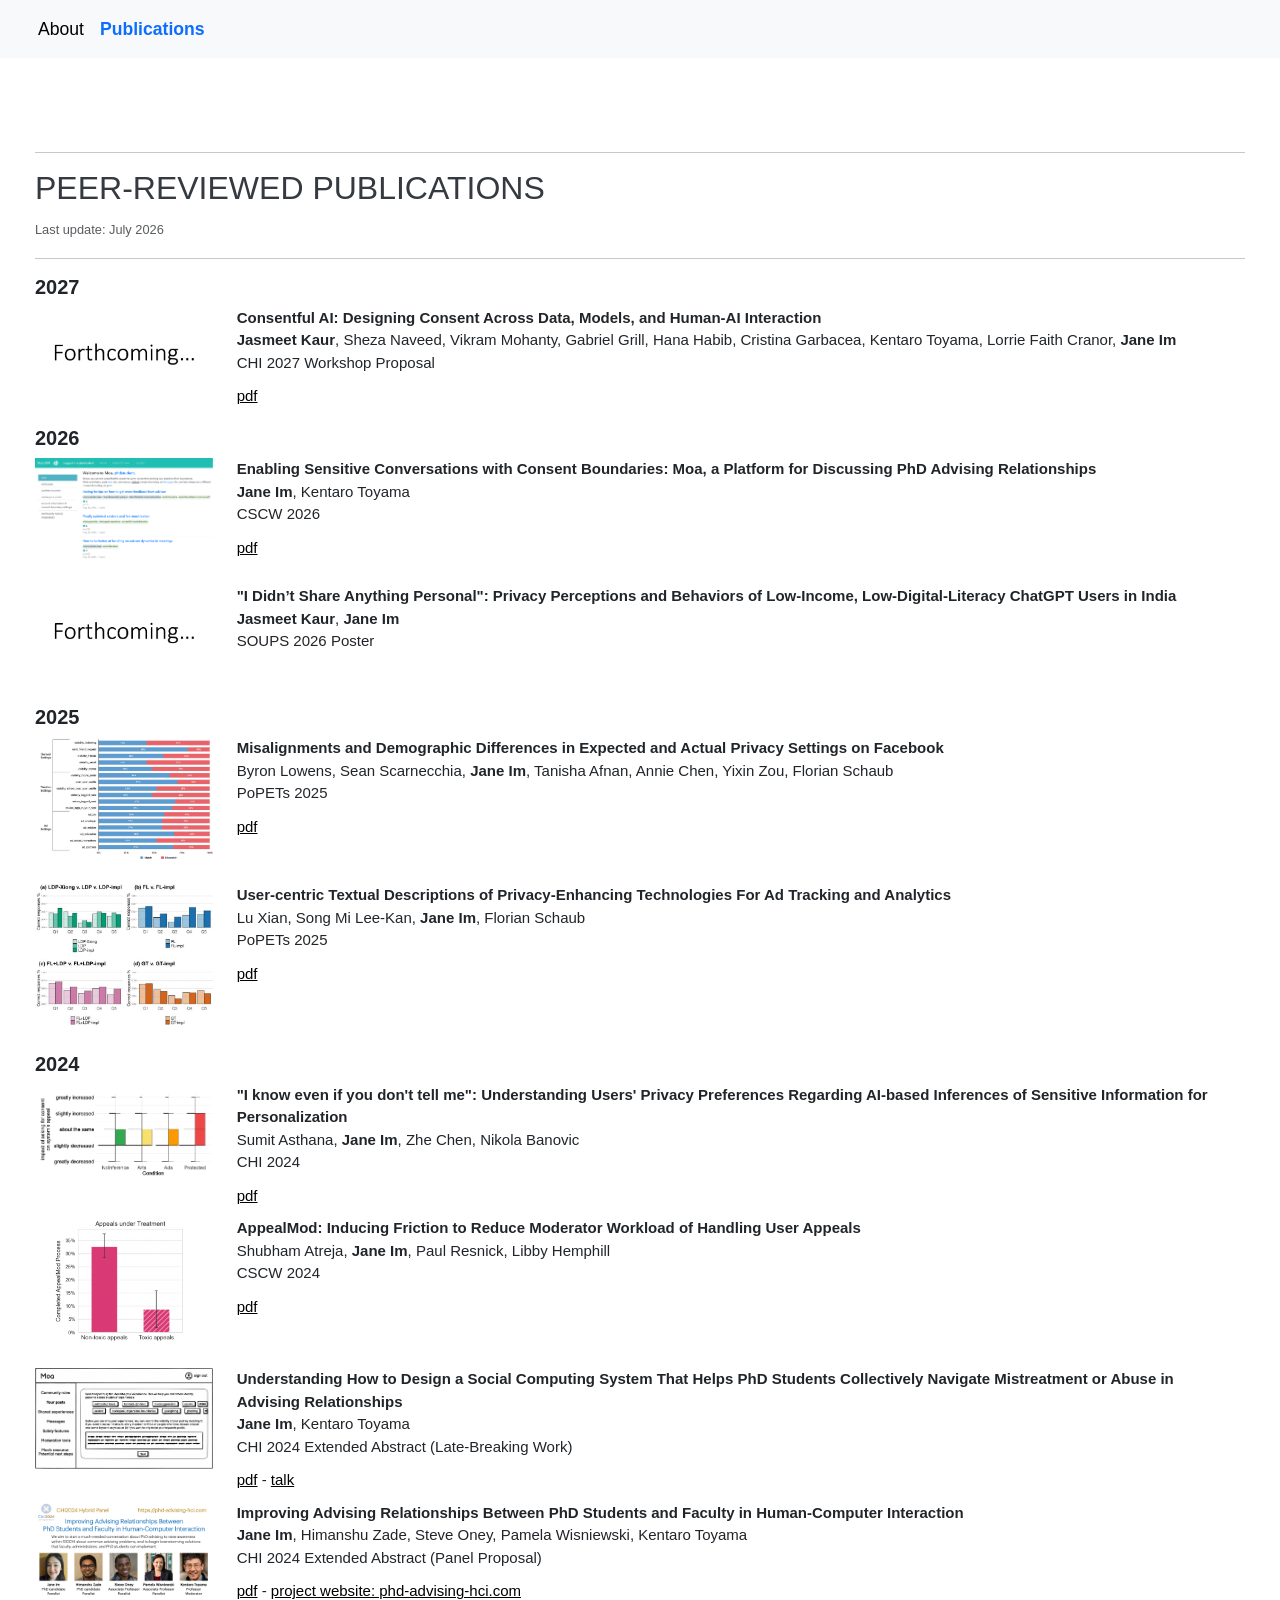
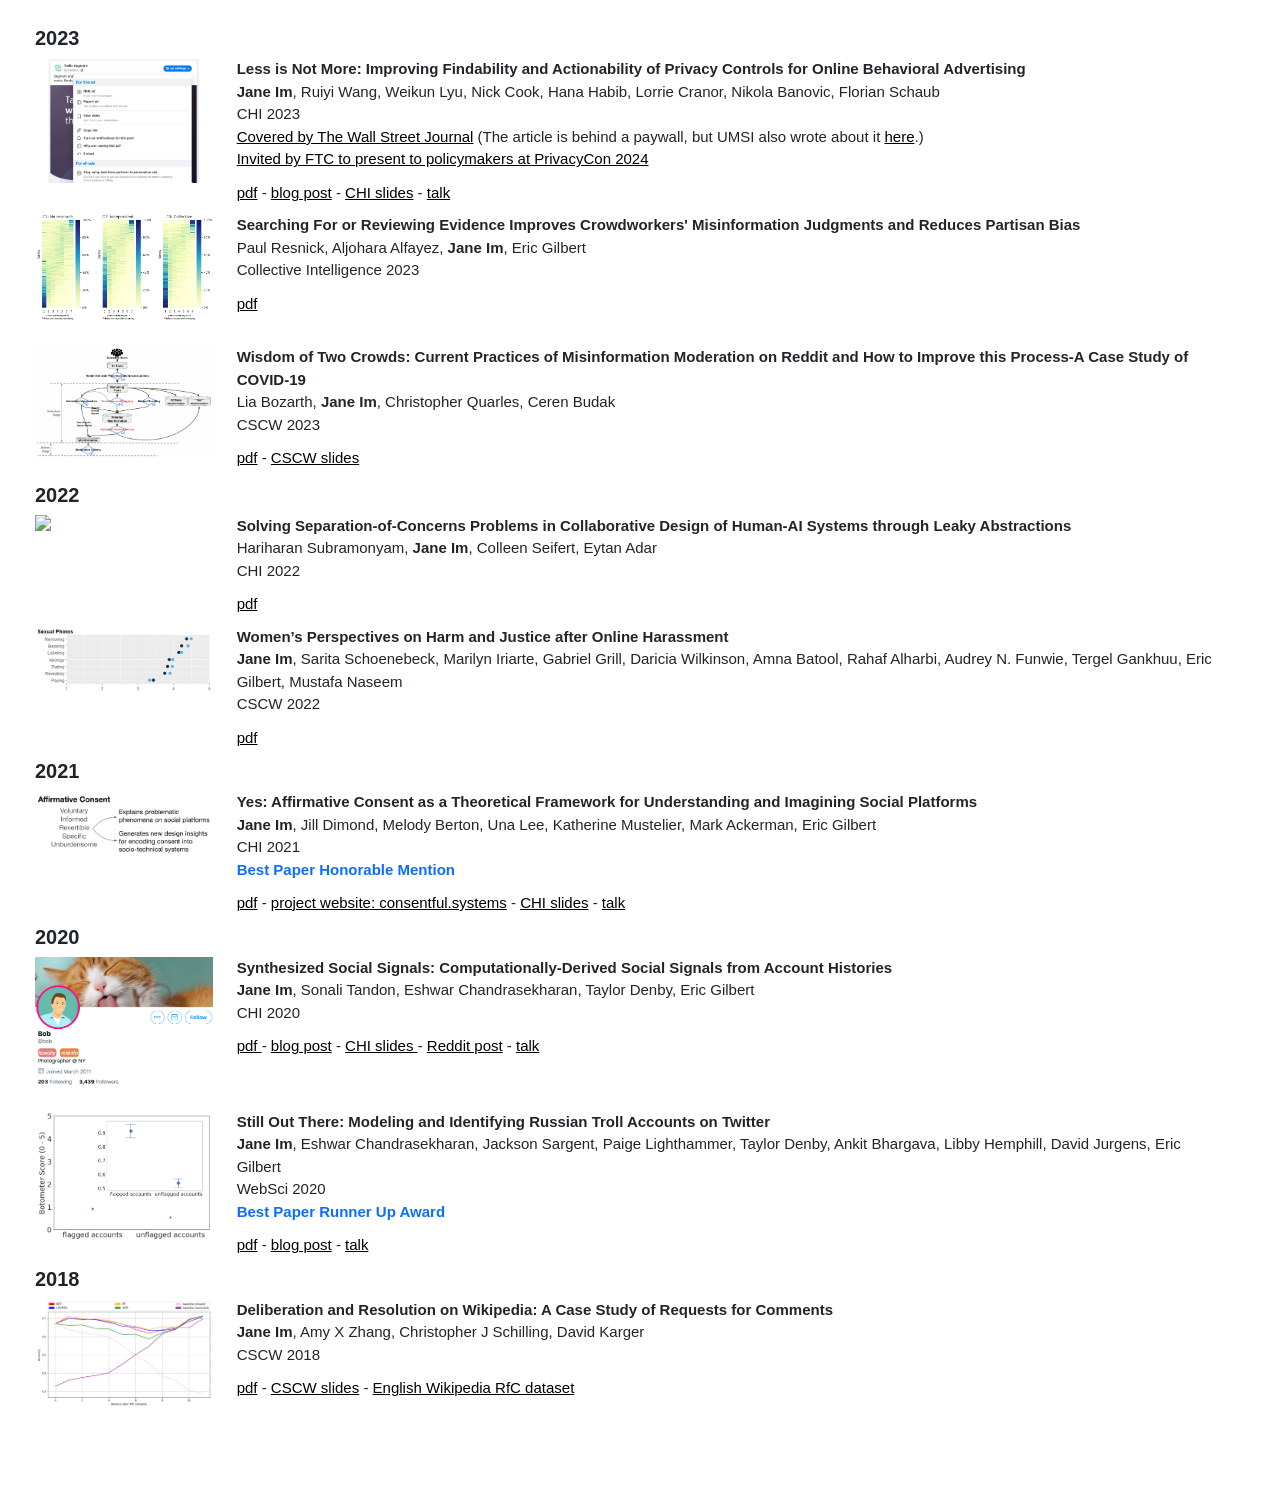
==== commit a5e190a2: "workshop proposal" ====
--- a/publications.html
+++ b/publications.html
@@ -47,6 +47,23 @@
             <!-- Citation Profiles -->
             <div class="row fluid" id="publications">
 
+            <div class="project-category"><h5>2027</h5></div>
+            <div class="row project-row">
+                <div class="col-md-2 col-xs-4"><img src="images/forthcoming.png" class="img-fluid center-block project-img"></div>
+                <div class="col-md-10 col-xs-8">
+                    <div  class="project-title"><span class="paper-title">Consentful AI: Designing Consent Across Data, Models, and Human-AI Interaction</span>
+                        <br>
+                        <span class="group-member">Jasmeet Kaur</span>, Sheza Naveed, Vikram Mohanty, Gabriel Grill, Hana Habib, Cristina Garbacea, Kentaro Toyama, Lorrie Faith Cranor, <span class="group-member">Jane Im</span>
+                        <br>
+                        <span class="conference">CHI 2027 Workshop Proposal</span>
+                    </div>
+                    <div class="project-description">
+                        <a href="">pdf</a>
+                    </div>
+                </div>
+            </div>
+            <br>
+
             <div class="project-category"><h5>2026</h5></div>
             <div class="row project-row">
                 <div class="col-md-2 col-xs-4"><img src="images/moa-main.png" class="img-fluid center-block project-img"></div>
@@ -55,7 +72,7 @@
                         <br>
                         <span class="group-member">Jane Im</span>, Kentaro Toyama
                         <br>
-                        CSCW 2026
+                        <span class="conference">CSCW 2026</span>
                     </div>
                     <div class="project-description">
                         <a href="papers/CSCW_Moa.pdf">pdf</a>
@@ -70,7 +87,7 @@
                         <br>
                         <span class="group-member">Jasmeet Kaur</span>, <span class="group-member">Jane Im</span>
                         <br>
-                        SOUPS 2026 Poster
+                        <span class="conference">SOUPS 2026 Poster</span>
                     </div>
                     <div class="project-description">
                         <!-- <a href="papers/CSCW_Moa.pdf">pdf</a> -->
@@ -86,7 +103,7 @@
                         <br>
                         Byron Lowens, Sean Scarnecchia, <span class="group-member">Jane Im</span>, Tanisha Afnan, Annie Chen, Yixin Zou, Florian Schaub
                         <br>
-                        PoPETs 2025
+                        <span class="conference">PoPETs 2025</span>
                     </div>
                     <div class="project-description">
                         <a href="papers/lowens-popets-2025.pdf">pdf</a>
@@ -101,7 +118,7 @@
                         <br>
                         Lu Xian, Song Mi Lee-Kan, <span class="group-member">Jane Im</span>, Florian Schaub 
                         <br>
-                        PoPETs 2025
+                        <span class="conference">PoPETs 2025</span>
                     </div>
                     <div class="project-description">
                         <a href="papers/xian-popets-2025.pdf">pdf</a>
@@ -119,7 +136,7 @@
                         <br>
                         Sumit Asthana, <span class="group-member">Jane Im</span>, Zhe Chen, Nikola Banovic 
                         <br>
-                        CHI 2024
+                        <span class="conference">CHI 2024</span>
                     </div>
                     <div class="project-description">
                         <a href="papers/chi2024-personalization-and-inference.pdf">pdf</a>
@@ -134,7 +151,7 @@
                         <br>
                         Shubham Atreja, <span class="group-member">Jane Im</span>, Paul Resnick, Libby Hemphill
                         <br>
-                        CSCW 2024
+                        <span class="conference">CSCW 2024</span>
                     </div>
                     <div class="project-description">
                         <a href="https://arxiv.org/pdf/2301.07163.pdf">pdf</a>
@@ -149,7 +166,7 @@
                         <br>
                         <span class="group-member">Jane Im</span>, Kentaro Toyama
                         <br>
-                        CHI 2024 Extended Abstract (Late-Breaking Work)
+                        <span class="conference">CHI 2024 Extended Abstract (Late-Breaking Work)</span>
                     </div>
                     <div class="project-description">
                         <a href="papers/chiea2024-phd-advising-lbw.pdf">pdf</a> - <a href="https://youtu.be/Ys6WTHJ48sU">talk</a>
@@ -164,7 +181,7 @@
                         <br>
                         <span class="group-member">Jane Im</span>, Himanshu Zade, Steve Oney, Pamela Wisniewski, Kentaro Toyama 
                         <br>
-                        CHI 2024 Extended Abstract (Panel Proposal)
+                        <span class="conference">CHI 2024 Extended Abstract (Panel Proposal)</span>
                     </div>
                     <div class="project-description">
                         <a href="papers/chi2024-improving-advising.pdf">pdf</a> - <a href="https://phd-advising-hci.com">project website: phd-advising-hci.com</a>
@@ -180,7 +197,7 @@
                         <br>
                         <span class="group-member">Jane Im</span>, Ruiyi Wang, Weikun Lyu, Nick Cook, Hana Habib, Lorrie Cranor, Nikola Banovic, Florian Schaub
                         <br>
-                        CHI 2023
+                        <span class="conference">CHI 2023</span>
                     </div>
                     <div>
                         <a href="https://www.wsj.com/business/media/easier-consumers-control-ads-e20b5580">Covered by The Wall Street Journal</a> (The article is behind a paywall, but UMSI also wrote about it <a href="https://www.si.umich.edu/about-umsi/news/im-social-media-users-want-more-control-over-ads">here</a>.)
@@ -200,7 +217,7 @@
                         <br>
                         Paul Resnick, Aljohara Alfayez, <span class="group-member">Jane Im</span>, Eric Gilbert
                         <br>
-                        Collective Intelligence 2023
+                        <span class="conference">Collective Intelligence 2023</span>
                     </div>
                     <div class="project-description">
                         <!-- In this work, we investigated whether crowd workers can be trusted to judge whether news-like articles on the Internet are misleading. Do partisanship and inexperience get in the way?
@@ -217,7 +234,7 @@
                         <br>
                         Lia Bozarth, <span class="group-member">Jane Im</span>, Christopher Quarles, Ceren Budak
                         <br>
-                        CSCW 2023
+                        <span class="conference">CSCW 2023</span>
                     </div>
                     <div class="project-description">
                         <a href="papers/cscw2023-bozarth.pdf">pdf</a> - <a href="papers/cscw2023-crowd-wisdom-talk.pdf">CSCW slides</a> 
@@ -233,7 +250,7 @@
                         <br>
                         Hariharan Subramonyam, <span class="group-member">Jane Im</span>, Colleen Seifert, Eytan Adar
                         <br>
-                        CHI 2022
+                        <span class="conference">CHI 2022</span>
                     </div>
                     <div class="project-description">
                         <a href="https://haridecoded.com/resources/leaky.pdf">pdf</a> 
@@ -248,7 +265,7 @@
                         <br>
                         <span class="group-member">Jane Im</span>, Sarita Schoenebeck, Marilyn Iriarte, Gabriel Grill, Daricia Wilkinson, Amna Batool, Rahaf Alharbi, Audrey N. Funwie, Tergel Gankhuu, Eric Gilbert, Mustafa Naseem
                         <br>
-                        CSCW 2022
+                        <span class="conference">CSCW 2022</span>
                     </div>
                     <div class="project-description">
                         <a href="papers/cscw22-women-perspectives-online-harm.pdf">pdf</a> 
@@ -265,7 +282,7 @@
                         <br>
                         <span class="group-member">Jane Im</span>, Jill Dimond, Melody Berton, Una Lee, Katherine Mustelier, Mark Ackerman, Eric Gilbert
                         <br>
-                        CHI 2021
+                        <span class="conference">CHI 2021</span>
                         </div>
                         <div class="award">
                             <span class="award">Best Paper Honorable Mention</span>
@@ -286,7 +303,7 @@
                     <br>
                     <span class="group-member">Jane Im</span>, Sonali Tandon, Eshwar Chandrasekharan, Taylor Denby, Eric Gilbert
                     <br>
-                    CHI 2020
+                    <span class="conference">CHI 2020</span>
                     </div>
                     <div class="project-description">
                         <!-- Social signals are crucial when we decide if we want to interact with someone online. However, social signals are limited to the few that platform designers provide, and most can be easily manipulated. 
@@ -310,7 +327,7 @@
                         <br>
                         <span class="group-member">Jane Im</span>, Eshwar Chandrasekharan, Jackson Sargent, Paige Lighthammer, Taylor Denby, Ankit Bhargava, Libby Hemphill, David Jurgens, Eric Gilbert
                         <br>
-                        WebSci 2020 
+                        <span class="conference">WebSci 2020</span> 
                     </div>
                     <span class="award">Best Paper Runner Up Award</span>
                     <div class="project-description">
@@ -332,7 +349,7 @@
                      <br>
                     <span class="group-member">Jane Im</span>, Amy X Zhang, Christopher J Schilling, David Karger 
                     <br>
-                    CSCW 2018
+                    <span class="conference">CSCW 2018</span>
                     </div>
                     <div class="project-description">
                         <!-- <a href="http://en.wikipedia.org/wiki/Wikipedia:Requests_for_comment">Request for Comment (RfC)</a> is a system within Wikipedia for inviting new inputs to help resolve an ongoing content dispute.
--- a/css/custom/base.css
+++ b/css/custom/base.css
@@ -28,6 +28,10 @@
 
 .paper-title {
     font-weight: 600;
+}
+
+.conference {
+    font-weight: 500;
 }
 
 .update {
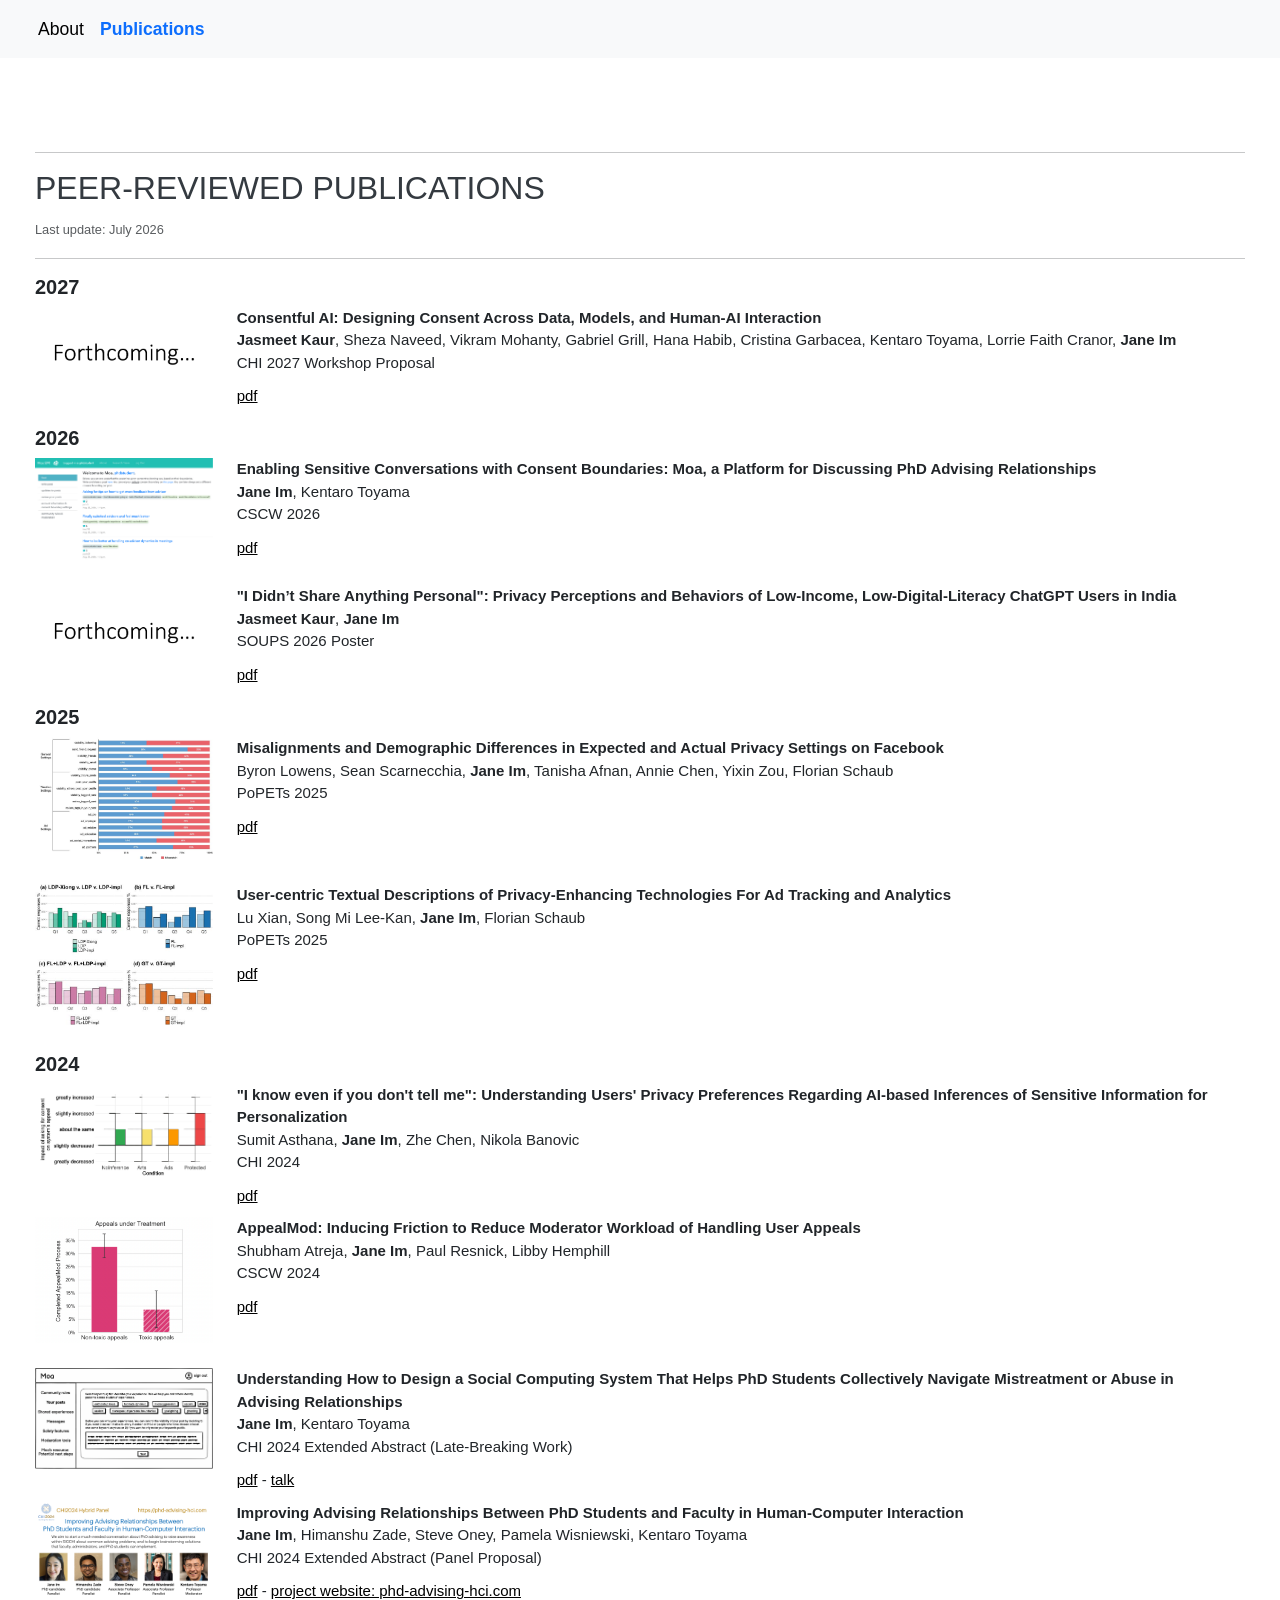
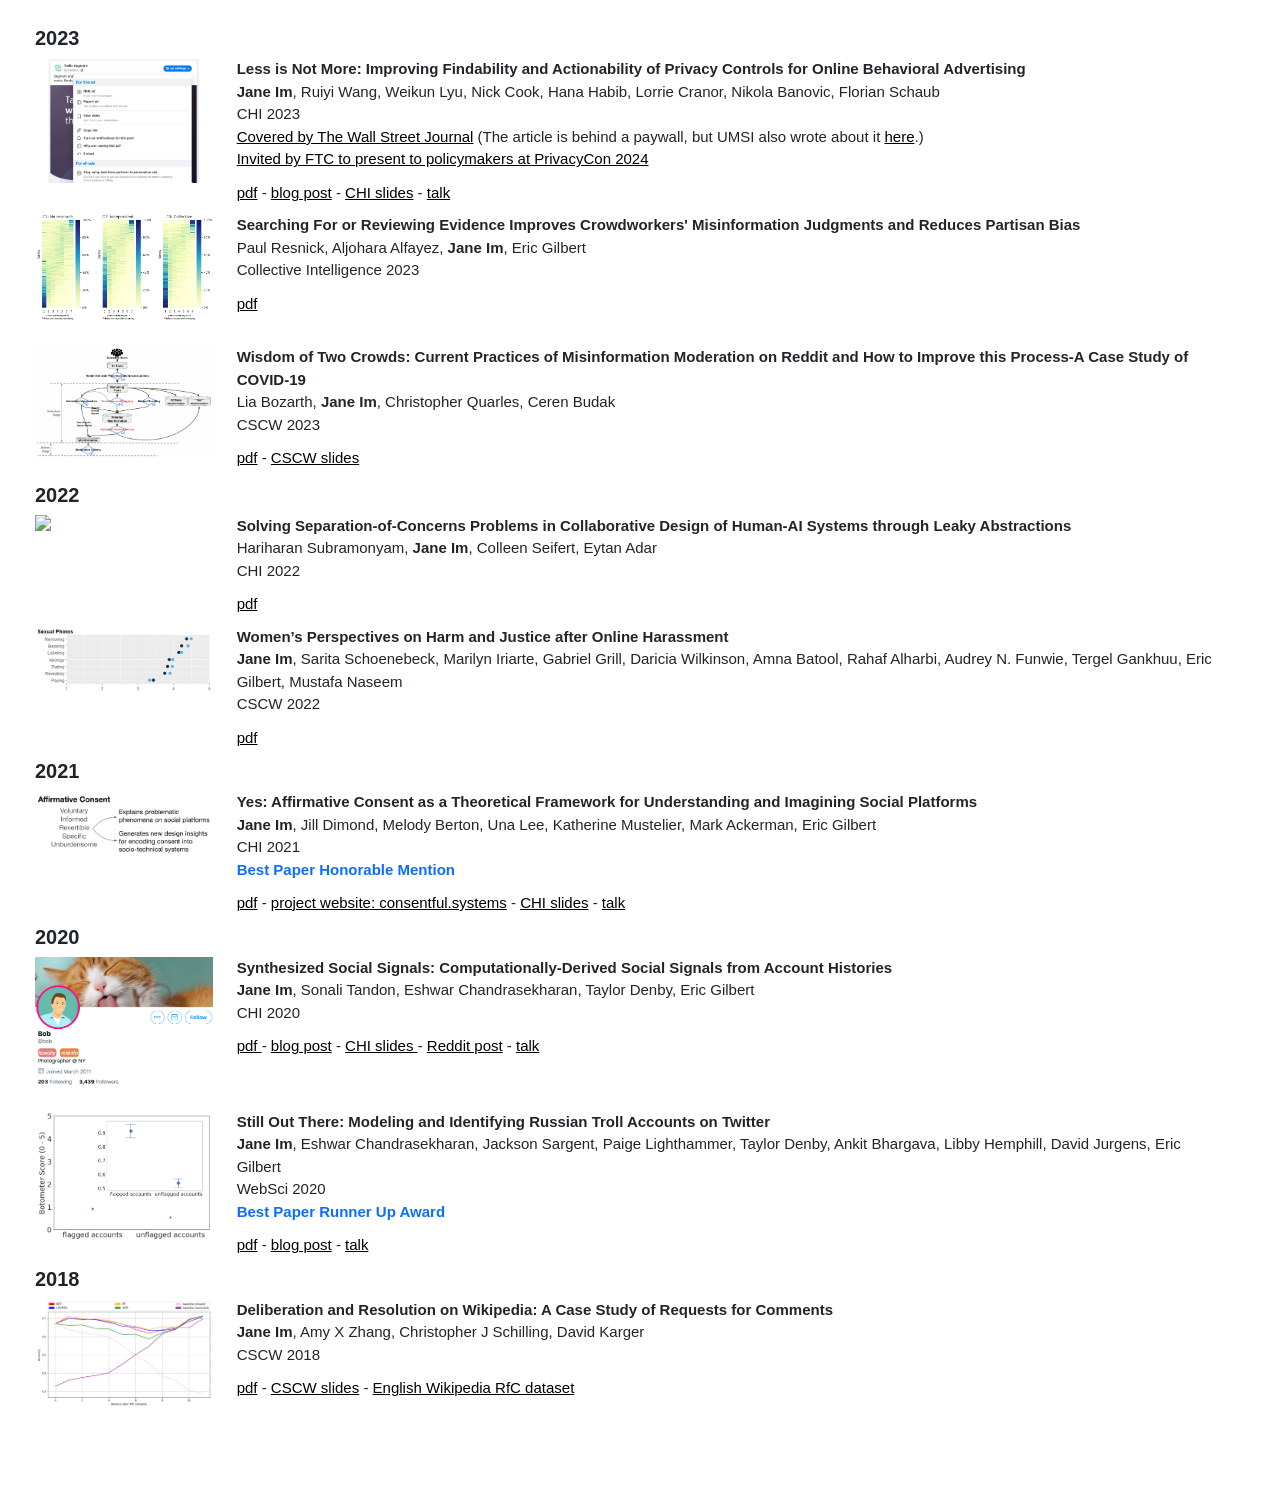
==== commit 3b4d4c27: "minor fixes" ====
--- a/publications.html
+++ b/publications.html
@@ -90,7 +90,7 @@
                         <span class="conference">SOUPS 2026 Poster</span>
                     </div>
                     <div class="project-description">
-                        <!-- <a href="papers/CSCW_Moa.pdf">pdf</a> -->
+                        <a href="">pdf</a>
                     </div>
                 </div>
             </div>
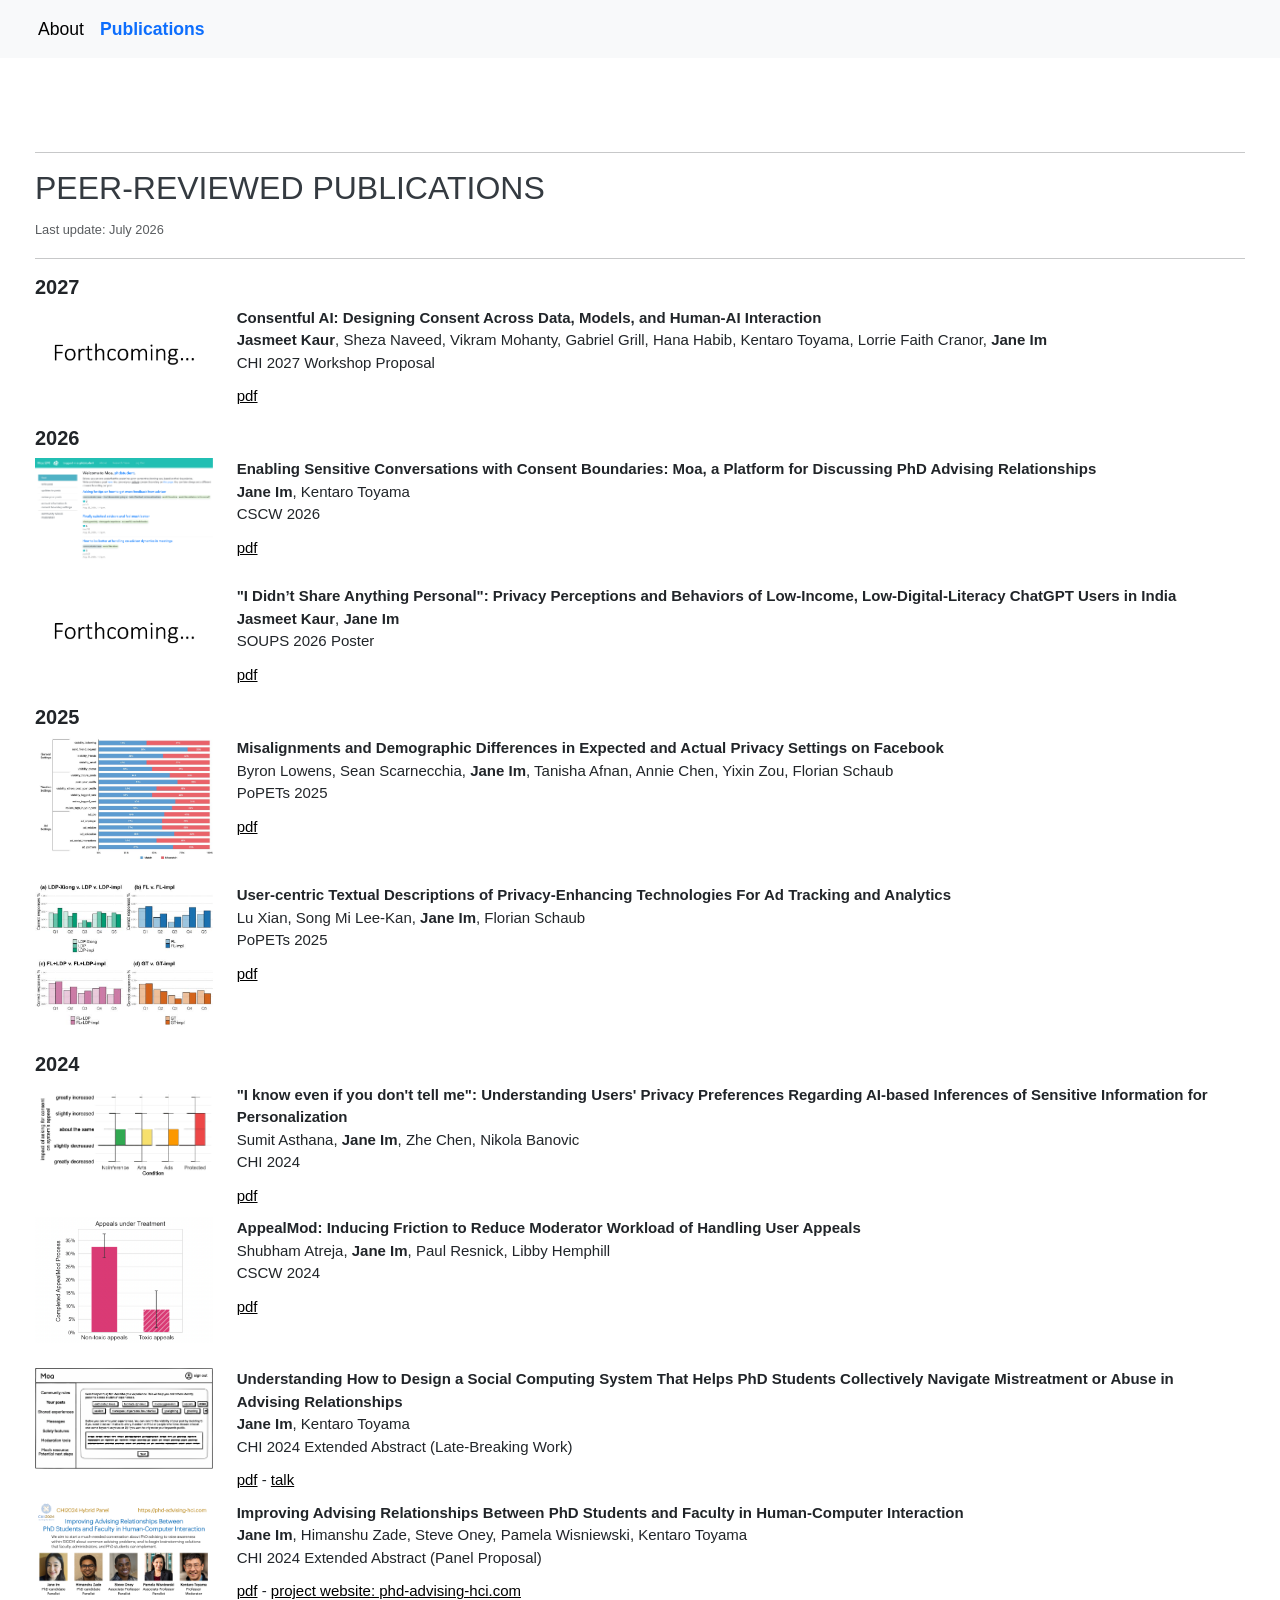
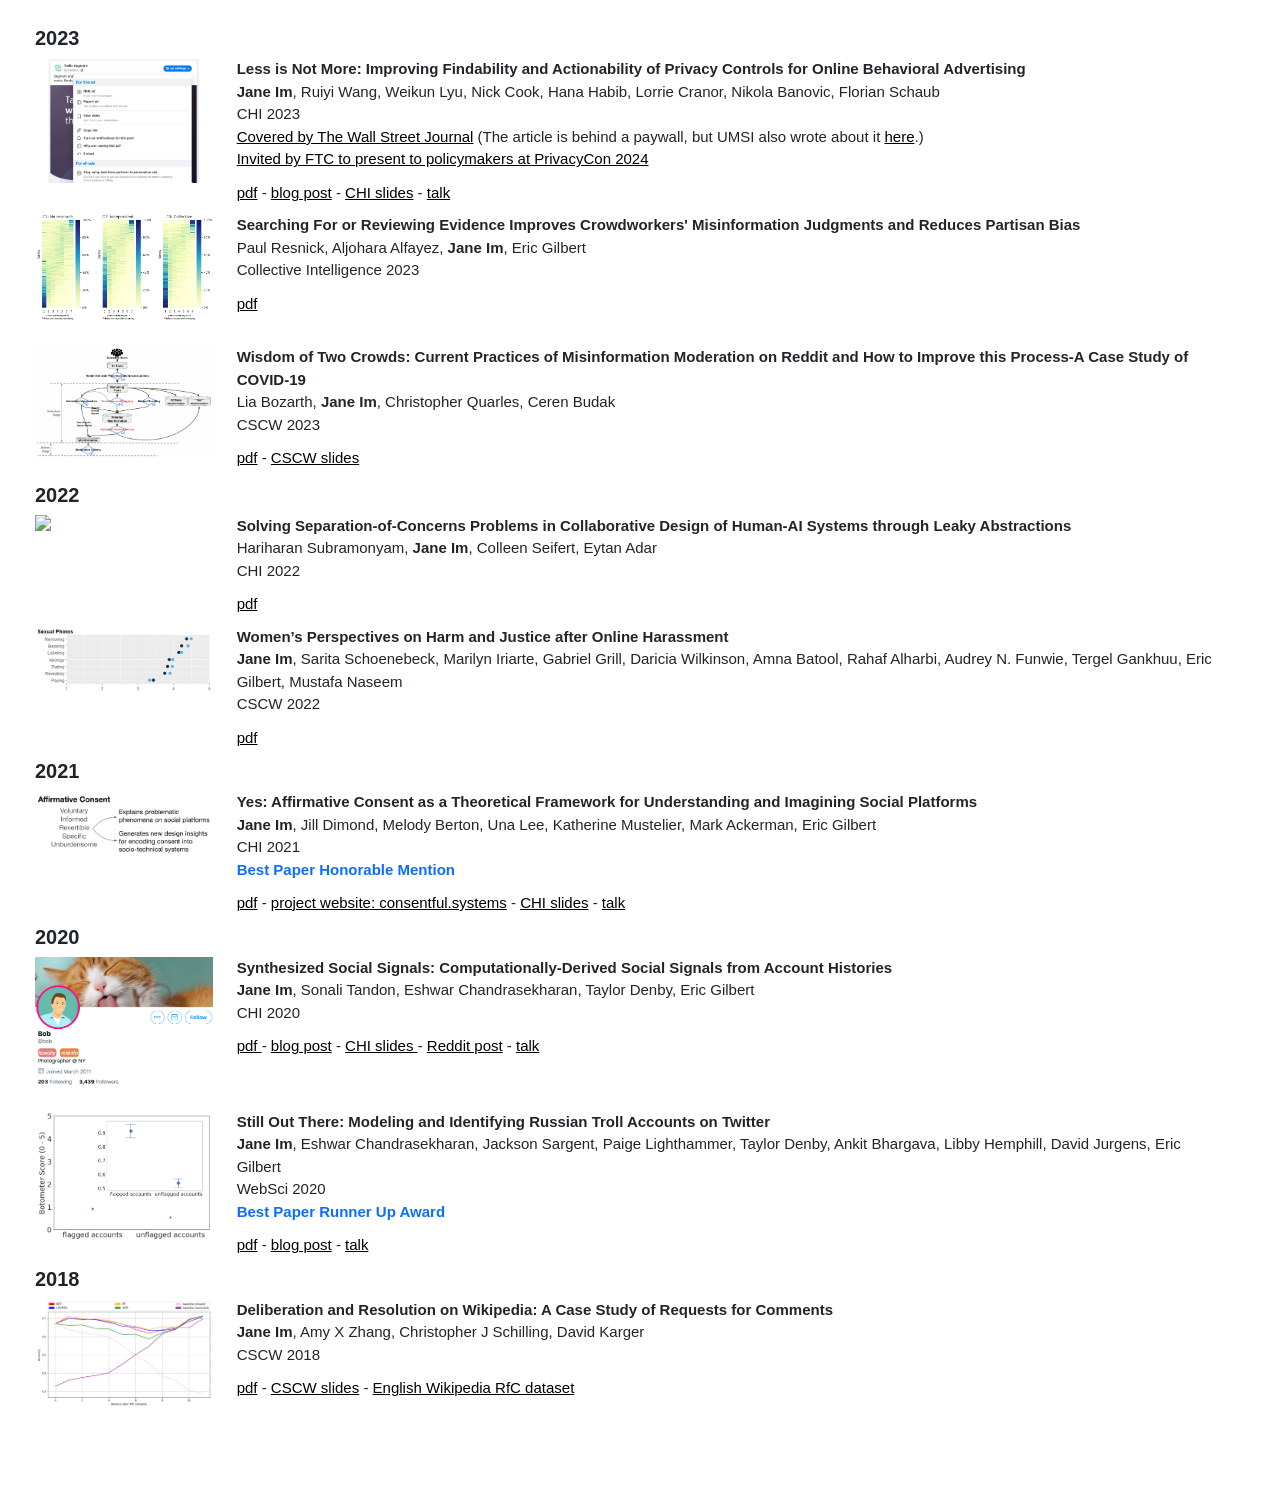
==== commit 08c3cdce: "Update publications.html" ====
--- a/publications.html
+++ b/publications.html
@@ -53,7 +53,7 @@
                 <div class="col-md-10 col-xs-8">
                     <div  class="project-title"><span class="paper-title">Consentful AI: Designing Consent Across Data, Models, and Human-AI Interaction</span>
                         <br>
-                        <span class="group-member">Jasmeet Kaur</span>, Sheza Naveed, Vikram Mohanty, Gabriel Grill, Hana Habib, Cristina Garbacea, Kentaro Toyama, Lorrie Faith Cranor, <span class="group-member">Jane Im</span>
+                        <span class="group-member">Jasmeet Kaur</span>, Sheza Naveed, Vikram Mohanty, Gabriel Grill, Hana Habib, Kentaro Toyama, Lorrie Faith Cranor, <span class="group-member">Jane Im</span>
                         <br>
                         <span class="conference">CHI 2027 Workshop Proposal</span>
                     </div>
